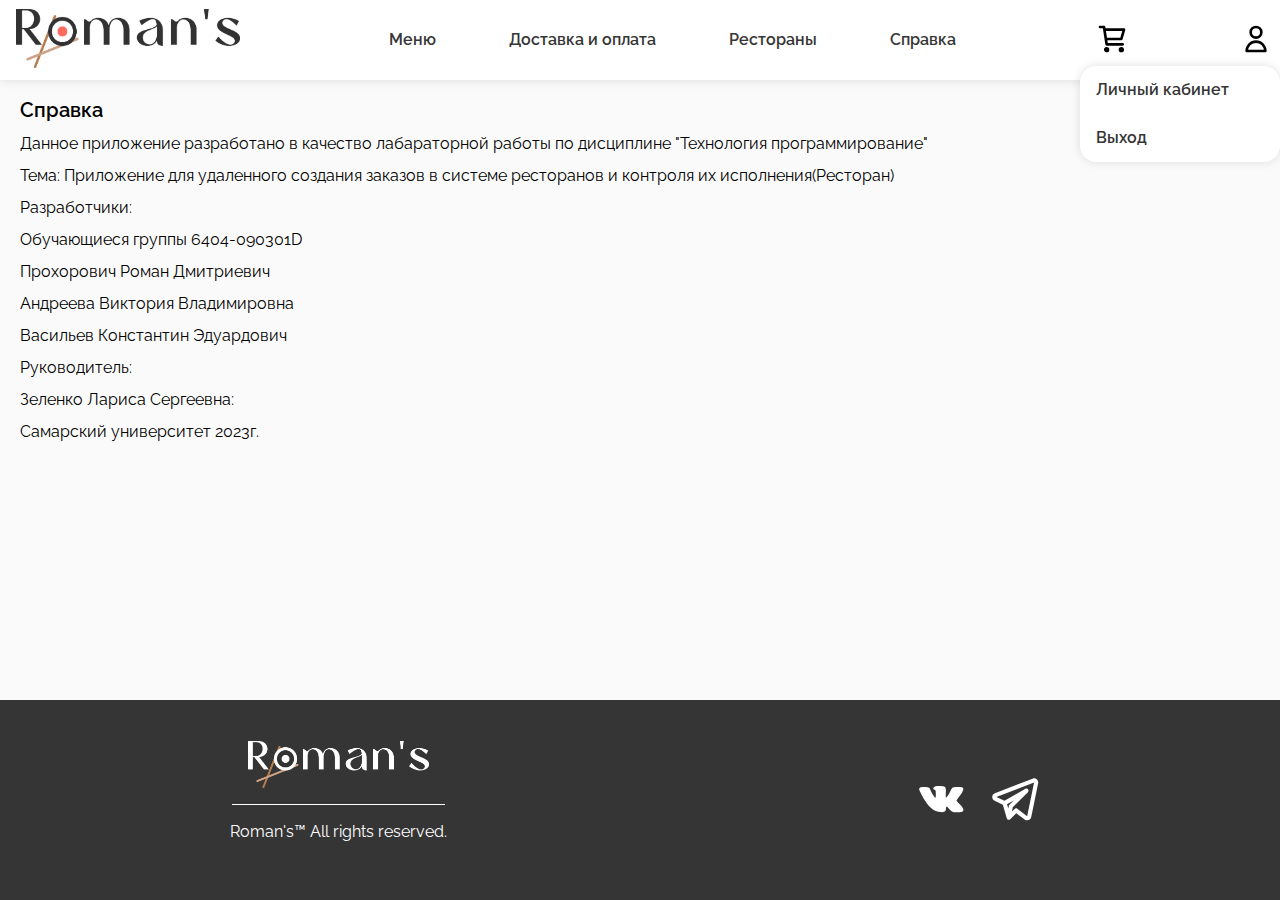
==== frontend/about.html @ 10b8f9fe "logout" ====
<!DOCTYPE html>
<html lang="en">

<head>
    <meta charset="UTF-8">
    <meta name="viewport" content="width=device-width, initial-scale=1.0">
    <link rel="preconnect" href="https://fonts.googleapis.com">
    <link rel="preconnect" href="https://fonts.gstatic.com" crossorigin>
    <link href="https://fonts.googleapis.com/css2?family=Raleway:wght@200;400;600&display=swap" rel="stylesheet">
    <link rel="stylesheet" href="./src/styles/reset.css">
    <link rel="stylesheet" href="./index.css">
    <link rel="shortcut icon" href="#">
    <title>Ресторан Roman`s</title>
</head>

<body>
    <header>
        <div class="header-wrapper">
            <div class="header-logo">
                <a href="./index.html">
                    <img src="./src/img/logo.png" alt="">
                </a>
            </div>
            <ul class="header-menu">
                <li><a href="./index.html">Меню</a></li>
                <li><a href="./src/html/delivery.html">Доставка и оплата</a></li>
                <li><a href="./src/html/restaurants.html">Рестораны</a></li>
                <li><a href="#">Справка</a></li>
            </ul>
            <div class="header-cart">
                <img class="header-cart-logo" src="./src/svg/cart-shopping-svgrepo-com.svg" alt="">
                <p class="header-cart-sum"><span class="header-cart-sum-value">0</span> р.</p>
                <div class="header-cart-content display-none hidden">

                    <button id="cart-to-order" class="header-cart-content-button">
                        <a href="./src/html/summary.html">
                            Перейти к оформлению
                        </a>
                        <div class="header-account-menu display-none hidden">
                            <p>Личный кабинет</p>
                            <p>Выход</p>
                        </div>
                    </button>
                </div>
            </div>
            <div class="header-account">
                <img class="header-account-logo" src="./src/svg/user-svgrepo-com.svg" alt="">

                <div class="header-account-menu">
                    <a id="header-account-menu-cabinet" href="./src/html/cabinet.html">
                        <p>Личный кабинет</p>
                    </a>
                    <a id="header-account-menu-logout" href="#">
                        <p>Выход</p>
                    </a>
                </div>
            </div>
        </div>
    </header>

    <div class="content">

        <div class="content-about">
            <h1>Справка</h1>
            <p>
                Данное приложение разработано в качество лабараторной работы по дисциплине "Технология программирование"
            </p>
            <p>
                Тема: <b>Приложение для удаленного создания заказов в системе ресторанов и контроля их
                    исполнения(Ресторан)</b>
            </p>
            <p>Разработчики:</p>
            <p> Обучающиеся группы 6404-090301D</p>
            <p> Прохорович Роман Дмитриевич</p>
            <p> Андреева Виктория Владимировна</p>
            <p> Васильев Константин Эдуардович</p>
            <p>Руководитель:</p>
            <p> Зеленко Лариса Сергеевна:</p>
            <p>
                Самарский университет 2023г.
            </p>
        </div>
    </div>

    <footer>
        <div class="footer-info">
            <img src="./src/img/logo-white.png" alt="">
            <br>
            <p>Roman's™ All rights reserved.</p>
        </div>
        <div class="footer-contact">
            <a href="https://vk.com/gzdeww" target="_blank">
                <img src="./src/svg/vk-svgrepo-com.svg">
            </a>
            <a href="https://t.me/PomaProho" target="_blank">
                <img src="./src/svg/telegram-svgrepo-com.svg">
            </a>
        </div>
    </footer>
</body>

<script type="module" src="./index.js"></script>

</html>
---- frontend/index.css ----
:root {
  --main-dark: #353535;
  --main-shadow: 0 0 10px #00000020;
}

body {
  position: relative;
  font-family: "Raleway", sans-serif;
  min-height: 100vh;
}

h1 {
  font-size: 20px;
  font-weight: 600;
}

a,
a:hover {
  text-decoration: none;
  color: var(--main-dark);
}

br {
  display: block;
  height: 1px;
}

input,
button {
  outline: none;
  border: none;
  font-family: "Raleway", sans-serif;
}

button {
  cursor: pointer;
}

/* Header */

header {
  position: sticky;
  top: 0;
  width: 100%;
  font-weight: 600;
  color: var(--main-dark);
  box-shadow: var(--main-shadow);
  background-color: white;
  z-index: 10;
}

.header-wrapper {
  position: relative;
  width: 100%;
  max-width: 1400px;
  height: 80px;
  margin: 0 auto;
  display: flex;
  position: relative;
  justify-content: space-between;
  align-items: center;
}

.header-logo {
  width: 20%;
  min-width: 150px;
  box-sizing: border-box;
  padding: 1em;
}

.header-logo img {
  max-width: 100%;
}

.header-menu {
  display: flex;
  width: 50%;
  justify-content: space-around;
}

.header-menu li {
  flex-grow: 1;
  padding: 1em 0;
  border-radius: 1em;
  cursor: pointer;
  text-align: center;
  transition: 0.2s ease-out;
  -webkit-transition: 0.2s ease-out;
  -moz-transition: 0.2s ease-out;
  -ms-transition: 0.2s ease-out;
  -o-transition: 0.2s ease-out;
}

.header-menu li:hover {
  background-color: #00000020;
}

/* Header cart */

.header-cart {
  position: relative;
}

.header-cart-logo {
  height: 2em;
  padding: 0.5em;
  border-radius: 1em;
  transition: 0.2s ease-out;

  -webkit-transition: 0.2s;
  -moz-transition: 0.2s;
  -ms-transition: 0.2s;
  -o-transition: 0.2s;
}

.header-cart-logo:hover {
  background-color: #00000020;
}

.header-cart-sum {
  position: absolute;
  text-align: center;
  top: 3em;
  min-width: 3em;
  white-space: nowrap;
}

.header-cart-content {
  width: 40vw;
  min-width: 350px;
  position: absolute;
  display: flex;
  flex-wrap: wrap;
  padding-top: 1em;
  gap: 1em;
  border-radius: 1em;
  min-height: 200px;
  right: 0;
  box-sizing: border-box;
  box-shadow: var(--main-shadow);
  max-height: 80vh;
  overflow-y: auto;
  background-color: white;
  transition: 0.2s ease-out;

  -webkit-border-radius: 1em;
  -moz-border-radius: 1em;
  -ms-border-radius: 1em;
  -o-border-radius: 1em;
  -webkit-transition: 0.2s ease-out;
  -moz-transition: 0.2s ease-out;
  -ms-transition: 0.2s ease-out;
  -o-transition: 0.2s ease-out;
}

.header-cart-content-dish {
  box-sizing: border-box;
  width: 100%;
  padding: 1em;
  margin: 0 1em;
  border-radius: 1em;
  height: 10em;
  display: flex;
  flex-wrap: nowrap;
  gap: 1em;
  transition: 0.2s ease-out;

  -webkit-transition: 0.2s ease-out;
  -moz-transition: 0.2s ease-out;
  -ms-transition: 0.2s ease-out;
  -o-transition: 0.2s ease-out;
  -webkit-border-radius: 1em;
  -moz-border-radius: 1em;
  -ms-border-radius: 1em;
  -o-border-radius: 1em;
}

.header-cart-content-dish:hover {
  box-shadow: var(--main-shadow);
}

.header-cart-content-dish img {
  max-height: 100%;
  aspect-ratio: 1/1;
  object-fit: cover;
  border-radius: 0.5em;
  -webkit-border-radius: 0.5em;
  -moz-border-radius: 0.5em;
  -ms-border-radius: 0.5em;
  -o-border-radius: 0.5em;
}

.header-cart-content-dish-info {
  display: flex;
  flex-wrap: wrap;
  position: relative;
  flex-grow: 1;
  justify-content: space-between;
  align-items: center;
}

.header-cart-content-dish-info h1 {
  width: 100%;
}

.header-cart-content-dish-info-price {
  flex-grow: 1;
  text-align: right;
}

.quantity {
  max-width: 200px;
  flex-grow: 1;
  height: 35px;
  display: flex;

  justify-content: space-between;
  align-items: center;
  flex-wrap: nowrap;
}

.quantity-value {
  flex-grow: 1;
  width: 1em;
  font-size: 20px;
  text-align: center;
  background-color: transparent;
}

.quantity-control {
  cursor: pointer;
  user-select: none;
  font-size: 32px;
  height: 1em;
  width: 1em;
  max-width: 1em;
  box-sizing: border-box;
  border-radius: 0.25em;
  background-color: var(--main-dark);
  font-family: "Raleway", sans-serif;
  text-align: center;
  color: white;
  transition: 0.2s ease-out;

  -webkit-transition: 0.2s ease-out;
  -moz-transition: 0.2s ease-out;
  -ms-transition: 0.2s ease-out;
  -o-transition: 0.2s ease-out;
  -webkit-border-radius: 0.25em;
  -moz-border-radius: 0.25em;
  -ms-border-radius: 0.25em;
  -o-border-radius: 0.25em;
}

.quantity-control:hover {
  opacity: 0.8;
}

.header-cart-content-button {
  align-self: flex-end;
  width: 100%;
  background-color: var(--main-dark);
  font-weight: 600;
  font-family: "Raleway", sans-serif;
  border: none;
  color: white;
  font-size: 16px;
  transition: 0.2s ease-out;

  -webkit-transition: 0.2s ease-out;
  -moz-transition: 0.2s ease-out;
  -ms-transition: 0.2s ease-out;
  -o-transition: 0.2s ease-out;
}

.header-cart-content-button a {
  display: block;
  box-sizing: border-box;
  padding: 1em;
  width: 100%;
  color: #fff;
}

.header-cart-content-button:hover {
  opacity: 80%;
}

/* Header account */

.header-account {
  position: relative;
}

.header-account-logo {
  height: 2em;
  padding: 0.5em;
  border-radius: 1em;
  transition: 0.2s ease-out;

  -webkit-transition: 0.2s ease-out;
  -moz-transition: 0.2s ease-out;
  -ms-transition: 0.2s ease-out;
  -o-transition: 0.2s ease-out;
  -webkit-border-radius: 1em;
  -moz-border-radius: 1em;
  -ms-border-radius: 1em;
  -o-border-radius: 1em;
}

.header-account-logo:hover {
  background-color: #00000020;
}

.header-account-menu {
  position: absolute;
  right: 0;
  background-color: #fff;
  border-radius: 1em;
  overflow: hidden;
  width: 200px;
  box-shadow: var(--main-shadow);

  -webkit-border-radius: 1em;
  -moz-border-radius: 1em;
  -ms-border-radius: 1em;
  -o-border-radius: 1em;
}

.header-account-menu p {
  padding: 1em;
  transition: 0.2s ease-out;
  -webkit-transition: 0.2s ease-out;
  -moz-transition: 0.2s ease-out;
  -ms-transition: 0.2s ease-out;
  -o-transition: 0.2s ease-out;
}

.header-account-menu p:hover {
  background-color: #00000020;
}

/* Footer */

footer {
  position: absolute;
  width: 100%;
  background-color: var(--main-dark);
  color: white;
  height: 200px;
  bottom: 0;
  display: flex;
  flex-wrap: wrap;
  justify-content: space-around;
  align-items: center;
}

.footer-info {
  height: 150px;
  text-align: center;
}

.footer-info img {
  height: 80px;
  box-sizing: border-box;
  padding: 1em;
  border-bottom: solid white 1px;
  margin-bottom: 1em;
}

.footer-contact {
  text-align: center;
}

.footer-contact img {
  width: 50px;
  margin: 0 10px;
  transition: 0.2s ease-out;
  -webkit-transition: 0.2s ease-out;
  -moz-transition: 0.2s ease-out;
  -ms-transition: 0.2s ease-out;
  -o-transition: 0.2s ease-out;
}

.footer-contact img:hover {
  transform: scale(110%);
}

/* Content */

.content {
  position: relative;
  box-sizing: border-box;
  min-height: calc(100vh - 80px);
  margin: 0 auto;
  padding: 20px;
  padding-bottom: 220px;
  width: 100%;
  max-width: 1400px;
  font-weight: 400;
  background: rgb(250, 250, 250);
}

/* Delivery */

.content-delivery h1 {
  padding: 1em 0;
}

.content-delivery p {
  padding: 1em 0;
}

.content-delivery-map {
  box-shadow: var(--main-shadow);
  border-radius: 1em;

  -webkit-border-radius: 1em;
  -moz-border-radius: 1em;
  -ms-border-radius: 1em;
  -o-border-radius: 1em;
}

/* Status */

.content-status {
  color: var(--main-dark);
  display: flex;
  align-items: center;
  font-weight: 600;
  border-radius: 1em;
  padding: 1em;
  margin-bottom: 1em;
  background-color: white;
  box-shadow: var(--main-shadow);

  -webkit-border-radius: 1em;
  -moz-border-radius: 1em;
  -ms-border-radius: 1em;
  -o-border-radius: 1em;
}

/* Menu */

.content-menu {
  display: grid;
  position: relative;
  grid-template-columns: repeat(4, 1fr);
  gap: 20px;
}

.content-menu-dish {
  position: relative;
  display: flex;
  flex-wrap: wrap;
  justify-content: center;
  text-align: center;
  color: var(--main-dark);
  box-sizing: border-box;
  padding: 1em;
  gap: 1em;
  transition: 0.2s ease-out;
  border-radius: 1em;

  -webkit-transition: 0.2s ease-out;
  -moz-transition: 0.2s ease-out;
  -ms-transition: 0.2s ease-out;
  -o-transition: 0.2s ease-out;
  -webkit-border-radius: 1em;
  -moz-border-radius: 1em;
  -ms-border-radius: 1em;
  -o-border-radius: 1em;
}

.content-menu-dish:hover {
  box-shadow: var(--main-shadow);
}

.content-menu-dish-photo {
  width: 100%;
  aspect-ratio: 1/1;
  object-fit: cover;
  border-radius: 1em;

  -webkit-border-radius: 1em;
  -moz-border-radius: 1em;
  -ms-border-radius: 1em;
  -o-border-radius: 1em;
}

.content-menu-dish-description {
  width: 100%;
  font-size: 14px;
  height: 100px;
  overflow: hidden;
}

.content-menu-dish-cart-price {
  flex-grow: 1;
  font-weight: 600;
  font-size: 20px;
}

.content-menu-dish-cart-quantity {
  flex-grow: 1;
}

.content-menu-dish-cart-button {
  width: 100%;
  font-weight: 600;
  font-family: "Raleway", sans-serif;
  border-radius: 0.5em;
  background: var(--main-dark);
  padding: 0.5em;
  color: white;
  font-size: 16px;
  transition: 0.2s ease-out;

  -webkit-transition: 0.2s ease-out;
  -moz-transition: 0.2s ease-out;
  -ms-transition: 0.2s ease-out;
  -o-transition: 0.2s ease-out;
}

.content-menu-dish-cart-button:hover {
  opacity: 80%;
}

/* Cabinet */

/* Data */
.content-cabinet-tabs {
  display: flex;
  flex-wrap: wrap;
  margin-bottom: 1em;
}

.content-cabinet-tab {
  flex-grow: 1;
  font-weight: 600;
  padding: 0.5em 1em;
  margin-right: 1em;
  font-size: 16px;
  background-color: transparent;
  color: var(--main-dark);
  border-radius: 0.5em;
  transition: 0.2s ease-out;

  -webkit-border-radius: 0.5em;
  -moz-border-radius: 0.5em;
  -ms-border-radius: 0.5em;
  -o-border-radius: 0.5em;
  -webkit-transition: 0.2s ease-out;
  -moz-transition: 0.2s ease-out;
  -ms-transition: 0.2s ease-out;
  -o-transition: 0.2s ease-out;
}

.content-cabinet-tab:hover {
  opacity: 80%;
}

.content-cabinet-tab-active {
  color: #fff;
  background-color: var(--main-dark);
}

.content-cabinet-data-field {
  display: flex;
  width: 100%;
  background-color: #fff;
  border: solid 2px var(--main-dark);
  border-radius: 1em;
  overflow: hidden;
  margin: 0.5em 0;

  -webkit-border-radius: 1em;
  -moz-border-radius: 1em;
  -ms-border-radius: 1em;
  -o-border-radius: 1em;
}

.content-cabinet-data-field input {
  flex-grow: 10;
  width: 1em;
  font-size: 16px;
}
.content-cabinet-data-field button {
  flex-grow: 1;
  background-color: var(--main-dark);
  font-size: 16px;
  color: #fff;
  padding: 1em 0;
  font-weight: 600;
  transition: 0.2s ease-out;

  -webkit-transition: 0.2s ease-out;
  -moz-transition: 0.2s ease-out;
  -ms-transition: 0.2s ease-out;
  -o-transition: 0.2s ease-out;
}

.content-cabinet-data-field button:hover {
  opacity: 80%;
}

.content-cabinet-data-field button:disabled {
  opacity: 50%;
}

/* Orders */
.content-cabinet-orders {
  display: flex;
  flex-direction: column;
  gap: 1em;
}

.content-cabinet-order {
  background-color: #00000020;
  color: var(--main-dark);
  display: flex;
  flex-wrap: wrap;
  justify-content: space-around;
  border-radius: 1em;
  overflow: hidden;
  box-shadow: var(--main-shadow);
  transition: 0.2s ease-out;

  -webkit-border-radius: 1em;
  -moz-border-radius: 1em;
  -ms-border-radius: 1em;
  -o-border-radius: 1em;
  -webkit-transition: 0.2s ease-out;
  -moz-transition: 0.2s ease-out;
  -ms-transition: 0.2s ease-out;
  -o-transition: 0.2s ease-out;
}

.content-cabinet-order-info {
  width: 100%;
  color: var(--main-dark);
  background-color: white;
  font-weight: 600;
  padding: 1em;
  border-radius: 1em;

  -webkit-border-radius: 1em;
  -moz-border-radius: 1em;
  -ms-border-radius: 1em;
  -o-border-radius: 1em;
}

.content-cabinet-order-description-dishes {
  flex-basis: 40%;
  flex-grow: 1;
  padding: 1em;
}

.content-cabinet-order-description-dish {
  display: flex;
  justify-content: space-between;
  margin-bottom: 1em;
  border-bottom: solid 2px var(--main-dark);
}

.content-cabinet-order-description-dish-name {
  font-size: 16px;
}

.content-cabinet-order-description-sum {
  font-weight: 600;
}

.content-cabinet-order-description-sum h1 {
  float: left;
}

.content-cabinet-order-description-sum p {
  float: right;
}

.content-cabinet-order-description-data {
  flex-basis: 40%;
  flex-grow: 1;
  padding: 1em;
}

.content-cabinet-order-description-data h1 {
  font-size: 16px;
}

.content-cabinet-order-description-data p {
  font-size: 16px;
  padding: 0.5em 0;
}

/* Summary */
.content-summary {
  display: flex;
  flex-wrap: wrap;
  justify-content: space-between;
  gap: 1em;
  color: var(--main-dark);
}

.content-summary-delivery {
  flex-basis: 60%;
  flex-grow: 1;
  background-color: #fff;
  border-radius: 1em;
  padding: 1em;
  box-shadow: var(--main-shadow);

  -webkit-border-radius: 1em;
  -moz-border-radius: 1em;
  -ms-border-radius: 1em;
  -o-border-radius: 1em;
}

.content-summary-paymethods {
  flex-basis: 20%;
  flex-grow: 1;
  background-color: #fff;
  border-radius: 1em;
  padding: 1em;
  box-shadow: var(--main-shadow);

  -webkit-border-radius: 1em;
  -moz-border-radius: 1em;
  -ms-border-radius: 1em;
  -o-border-radius: 1em;
}

.content-summary-paymethods-total {
  font-size: 17px;
  font-weight: 600;
  padding: 2em 0;
}

.content-summary-paymethods-button {
  color: #fff;
  background-color: var(--main-dark);
  font-size: 16px;
  font-weight: 600;
  padding: 1em;
  width: 100%;
  border-radius: 1em;
  transition: 0.2s ease-out;

  -webkit-border-radius: 1em;
  -moz-border-radius: 1em;
  -ms-border-radius: 1em;
  -o-border-radius: 1em;
  -webkit-transition: 0.2s ease-out;
  -moz-transition: 0.2s ease-out;
  -ms-transition: 0.2s ease-out;
  -o-transition: 0.2s ease-out;
}

.content-summary-paymethods-button:hover {
  opacity: 80%;
}

.dropdown-arrow {
  float: right;
  transition: 0.2s ease-out;
  -webkit-transition: 0.2s ease-out;
  -moz-transition: 0.2s ease-out;
  -ms-transition: 0.2s ease-out;
  -o-transition: 0.2s ease-out;
}

.dropdown-arrow-collapsed {
  transform: rotate(180deg);
  -webkit-transform: rotate(180deg);
  -moz-transform: rotate(180deg);
  -ms-transform: rotate(180deg);
  -o-transform: rotate(180deg);
}

.dropdown {
  position: relative;
  margin: 1em 0;
  position: relative;
  width: 100%;
}

.dropdown button {
  position: relative;
  z-index: 2;
  width: 100%;
  background-color: #fff;
  font-size: 16px;
  padding: 1em;
  text-align: left;
  border: solid 2px var(--main-dark);
  border-radius: 1em;

  -webkit-border-radius: 1em;
  -moz-border-radius: 1em;
  -ms-border-radius: 1em;
  -o-border-radius: 1em;
}

.dropdown-options {
  position: absolute;
  background-color: #fff;
  padding-top: 1em;
  z-index: 1;
  top: 35px;
  border: solid 2px var(--main-dark);
  width: 100%;
  display: none;
  border-radius: 0 0 1em 1em;
  overflow: hidden;
  box-sizing: border-box;

  -webkit-border-radius: 0 0 1em 1em;
  -moz-border-radius: 0 0 1em 1em;
  -ms-border-radius: 0 0 1em 1em;
  -o-border-radius: 0 0 1em 1em;
}

.dropdown-show {
  display: block;
}

.dropdown-options a {
  display: block;
  width: 100%;
  font-size: 16px;
  color: var(--main-dark);
  text-decoration: none;
  padding: 1em;
  text-align: left;
  transition: 0.2s ease-out;

  -webkit-transition: 0.2s ease-out;
  -moz-transition: 0.2s ease-out;
  -ms-transition: 0.2s ease-out;
  -o-transition: 0.2s ease-out;
}

.dropdown-options a:hover {
  background-color: #00000020;
}

.content-summary-dish {
  min-height: 200px;
  background-color: #fff;
  box-shadow: var(--main-shadow);
  padding: 1em;
  display: flex;
  width: 100%;
  border-radius: 1em;

  -webkit-border-radius: 1em;
  -moz-border-radius: 1em;
  -ms-border-radius: 1em;
  -o-border-radius: 1em;
}

.content-summary-dish-info {
  display: flex;
  flex-wrap: wrap;
  flex-grow: 1;
  padding: 1em;
  justify-content: space-between;
  align-items: start;
}

.content-summary-dish-description {
  width: 100%;
}

.content-summary-dish-price {
  font-size: 20px;
  font-weight: 600;
  align-self: flex-end;
}

.content-summary-dish img {
  object-fit: cover;
  border-radius: 1em;
  width: 200px;

  -webkit-border-radius: 1em;
  -moz-border-radius: 1em;
  -ms-border-radius: 1em;
  -o-border-radius: 1em;
}

/* About */
.content-about {
  display: flex;
  flex-direction: column;
  gap: 1em;
}

/* Admin */
.content-admin {
  display: flex;
  flex-direction: column;
  gap: 1em;
}

.content-admin .dropdown {
  margin: 0;
}

#content-admin-table {
  width: 100%;
  text-align: left;
  border-collapse: collapse;
  border: solid 2px var(--main-dark);
  overflow: hidden;
  table-layout: fixed;
}

#content-admin-table img {
  height: 100px;
  width: 100px;
  object-fit: cover;
}

#content-admin-table input {
  background-color: transparent;
  font-size: 16px;
  width: 100%;
}

#content-admin-table td,
th {
  vertical-align: top;
  text-align: left;
  padding: 0.5em;
  border: solid 1px var(--main-dark);
  border-collapse: collapse;
  word-wrap: break-word;
}

#content-admin-table th {
  font-weight: 600;
  background-color: #00000020;
}

#content-admin-save {
  width: 100%;
  padding: 1em;
  font-size: 16px;
  font-weight: 600;
  background-color: var(--main-dark);
  color: #fff;
  border-radius: 1em;
  -webkit-border-radius: 1em;
  -moz-border-radius: 1em;
  -ms-border-radius: 1em;
  -o-border-radius: 1em;
}

/* Courier */
.content-courier-waiting,
.content-courier-active {
  display: flex;
  flex-direction: column;
  gap: 1em;
}

.content-courier-order {
  background-color: #00000020;
  color: var(--main-dark);
  display: flex;
  flex-wrap: wrap;
  justify-content: space-around;
  border-radius: 1em;
  overflow: hidden;
  box-shadow: var(--main-shadow);
  transition: 0.2s ease-out;

  -webkit-border-radius: 1em;
  -moz-border-radius: 1em;
  -ms-border-radius: 1em;
  -o-border-radius: 1em;
  -webkit-transition: 0.2s ease-out;
  -moz-transition: 0.2s ease-out;
  -ms-transition: 0.2s ease-out;
  -o-transition: 0.2s ease-out;
}

.content-courier-order-header {
  width: 100%;
  color: var(--main-dark);
  background-color: white;
  font-weight: 600;
  overflow: hidden;
  border-radius: 1em;
  display: flex;
  justify-content: space-between;
  flex-wrap: wrap;

  -webkit-border-radius: 1em;
  -moz-border-radius: 1em;
  -ms-border-radius: 1em;
  -o-border-radius: 1em;
}

.content-courier-order-info {
  padding: 1em;
  flex-basis: 50%;
  flex-grow: 1;
}

.content-courier-order-button {
  flex-basis: 10%;
  flex-grow: 1;
  color: #fff;
  background-color: var(--main-dark);
  font-size: 16px;
  font-weight: 600;
  box-sizing: border-box;
  padding: 1em;
  transition: 0.2s ease-out;

  -webkit-transition: 0.2s ease-out;
  -moz-transition: 0.2s ease-out;
  -ms-transition: 0.2s ease-out;
  -o-transition: 0.2s ease-out;
}

.content-courier-order-button:hover {
  opacity: 80%;
}

.content-courier-order-description-dishes,
.content-courier-order-description-data {
  flex-basis: 40%;
  flex-grow: 1;
  padding: 1em;
}

.content-courier-order-description-sum h1 {
  float: left;
}

.content-courier-order-description-sum p {
  float: right;
  font-weight: 600;
}

.content-courier-order-description-data h1 {
  font-size: 16px;
}

.content-courier-order-description-data p {
  padding: 0.5em 0;
}

/* Restaurants */

.content-restaurants-card {
  display: flex;
  width: 100%;
  flex-wrap: wrap;
  gap: 1em;
  padding: 2em;
  border-radius: 2em;
  box-sizing: border-box;
  box-shadow: var(--main-shadow);
  margin-bottom: 1em;

  -webkit-border-radius: 2em;
  -moz-border-radius: 2em;
  -ms-border-radius: 2em;
  -o-border-radius: 2em;
}

.content-restaurants-card-img {
  max-width: 300px;
  flex-grow: 1;
  flex-basis: 10%;
}

.content-restaurants-card-img img {
  aspect-ratio: 1/1;
  width: 100%;
  border-radius: 1em;
  -webkit-border-radius: 1em;
  -moz-border-radius: 1em;
  -ms-border-radius: 1em;
  -o-border-radius: 1em;
}

.content-restaurants-card-info {
  flex-grow: 1;
  display: flex;
  flex-wrap: wrap;
  align-items: center;
  flex-basis: 50%;
}

.content-restaurants-card-info * {
  align-self: flex-start;
}

.content-restaurants-card-info button {
  width: 100%;
  font-size: 16px;
  font-weight: 600;
  padding: 1em;
  color: #fff;
  background-color: var(--main-dark);
  border-radius: 1em;
  align-self: flex-end;

  -webkit-border-radius: 1em;
  -moz-border-radius: 1em;
  -ms-border-radius: 1em;
  -o-border-radius: 1em;
}

/* Content end */

/* Popup */

.popup {
  position: fixed;
  display: flex;
  justify-content: center;
  align-items: center;
  top: 0;
  width: 100%;
  height: 100%;
  background-color: #00000020;
  z-index: 100;
  transition: 0.2s ease-out;

  -webkit-transition: 0.2s ease-out;
  -moz-transition: 0.2s ease-out;
  -ms-transition: 0.2s ease-out;
  -o-transition: 0.2s ease-out;
}

/* Form */

.popup form {
  display: flex;
  flex-wrap: wrap;
  font-size: 20px;
  padding: 2em;
  gap: 1em;
  width: 100%;
  max-width: 600px;
  border-radius: 1em;
  box-shadow: var(--main-shadow);
  background-color: white;
  transition: 0.2s ease-out;

  -webkit-transition: 0.2s ease-out;
  -moz-transition: 0.2s ease-out;
  -ms-transition: 0.2s ease-out;
  -o-transition: 0.2s ease-out;
}

.popup form input {
  box-sizing: border-box;
  width: 100%;
  padding: 1em;
  color: var(--main-dark);
  font-size: 20px;
  border-radius: 1em;
  border: solid 2px var(--main-dark);

  -webkit-border-radius: 1em;
  -moz-border-radius: 1em;
  -ms-border-radius: 1em;
  -o-border-radius: 1em;
}

.popup form button {
  flex-grow: 1;
  padding: 1em 0;
  background-color: var(--main-dark);
  color: white;
  font-weight: 600;
  font-size: 20px;
  border-radius: 1em;
  transition: 0.2s ease-out;

  -webkit-border-radius: 1em;
  -moz-border-radius: 1em;
  -ms-border-radius: 1em;
  -o-border-radius: 1em;
  -webkit-transition: 0.2s ease-out;
  -moz-transition: 0.2s ease-out;
  -ms-transition: 0.2s ease-out;
  -o-transition: 0.2s ease-out;
}

.popup form button:hover {
  opacity: 0.8;
}

/* Dish */

.popup-dish {
  position: relative;
  display: flex;
  flex-wrap: wrap;
  gap: 1em;
  max-width: 1200px;
  width: 90%;
  box-sizing: border-box;
  background-color: #fff;
  padding: 2em;
  box-sizing: border-box;
  border-radius: 2em;

  -webkit-border-radius: 2em;
  -moz-border-radius: 2em;
  -ms-border-radius: 2em;
  -o-border-radius: 2em;
}

.popup-dish-photo {
  aspect-ratio: 1/1;
  flex-basis: 200px;
  flex-grow: 1;
}

.popup-dish img {
  width: 100%;
  aspect-ratio: 1/1;
  object-fit: cover;
  border-radius: 2em;

  -webkit-border-radius: 2em;
  -moz-border-radius: 2em;
  -ms-border-radius: 2em;
  -o-border-radius: 2em;
}

.popup-dish-info {
  flex-grow: 4;
  width: 200px;
  display: flex;
  flex-wrap: wrap;
  justify-content: space-between;
  align-items: center;
  align-content: start;
  gap: 1em;
}

.popup-dish-footer {
  display: flex;
  flex-wrap: wrap;
  align-self: end;
  justify-content: space-between;
  width: 100%;
}

.popup-dish-footer * {
  flex-basis: 100px;
  flex-grow: 1;
}

.popup-dish-info-description {
  width: 100%;
}

/* Other */

.hidden {
  opacity: 0;
}

.display-none {
  display: none;
}

.on-top {
  z-index: 99;
}

.alert {
  position: fixed;
  display: block;
  z-index: 100;
  width: 100%;
  top: -6em;
  height: 6em;
  transition: 0.2s ease-out;

  -webkit-transition: 0.2s ease-out;
  -moz-transition: 0.2s ease-out;
  -ms-transition: 0.2s ease-out;
  -o-transition: 0.2s ease-out;
}

.alert-show {
  transform: translateY(6em);
  -webkit-transform: translateY(6em);
  -moz-transform: translateY(6em);
  -ms-transform: translateY(6em);
  -o-transform: translateY(6em);
}

.alert-body {
  max-width: 1400px;
  box-sizing: border-box;
  box-shadow: var(--main-shadow);
  margin: auto;
  margin-top: 1em;
  padding: 1em;
  font-weight: 600;
  color: #fff;
  width: 90%;
  max-width: 1400px;
  border-radius: 1em;
  box-shadow: var(--main-shadow);
  -webkit-border-radius: 1em;
  -moz-border-radius: 1em;
  -ms-border-radius: 1em;
  -o-border-radius: 1em;
}

.alert-close {
  float: right;
  cursor: pointer;
  border-radius: 100%;
  -webkit-border-radius: 100%;
  -moz-border-radius: 100%;
  -ms-border-radius: 100%;
  -o-border-radius: 100%;
}

.error {
  background-color: #cc4444;
}

.success {
  background-color: #44cc44;
}

/* Media queries */

@media screen and (min-width: 1200px) {
  .content-menu {
    grid-template-columns: repeat(4, 1fr);
  }
}

@media screen and (max-width: 1200px) {
  .content-menu {
    grid-template-columns: repeat(3, 1fr);
  }
}

@media screen and (max-width: 800px) {
  .content-menu {
    grid-template-columns: repeat(2, 1fr);
  }
  .header-menu {
    display: none;
  }
  .header-logo {
    order: 0;
  }
  .header-cart {
    order: -1;
  }
  .header-cart-content {
    left: 0;
    width: 100vw;
  }
}

@media screen and (max-width: 480px) {
  .content-menu {
    grid-template-columns: repeat(1, 1fr);
  }
}
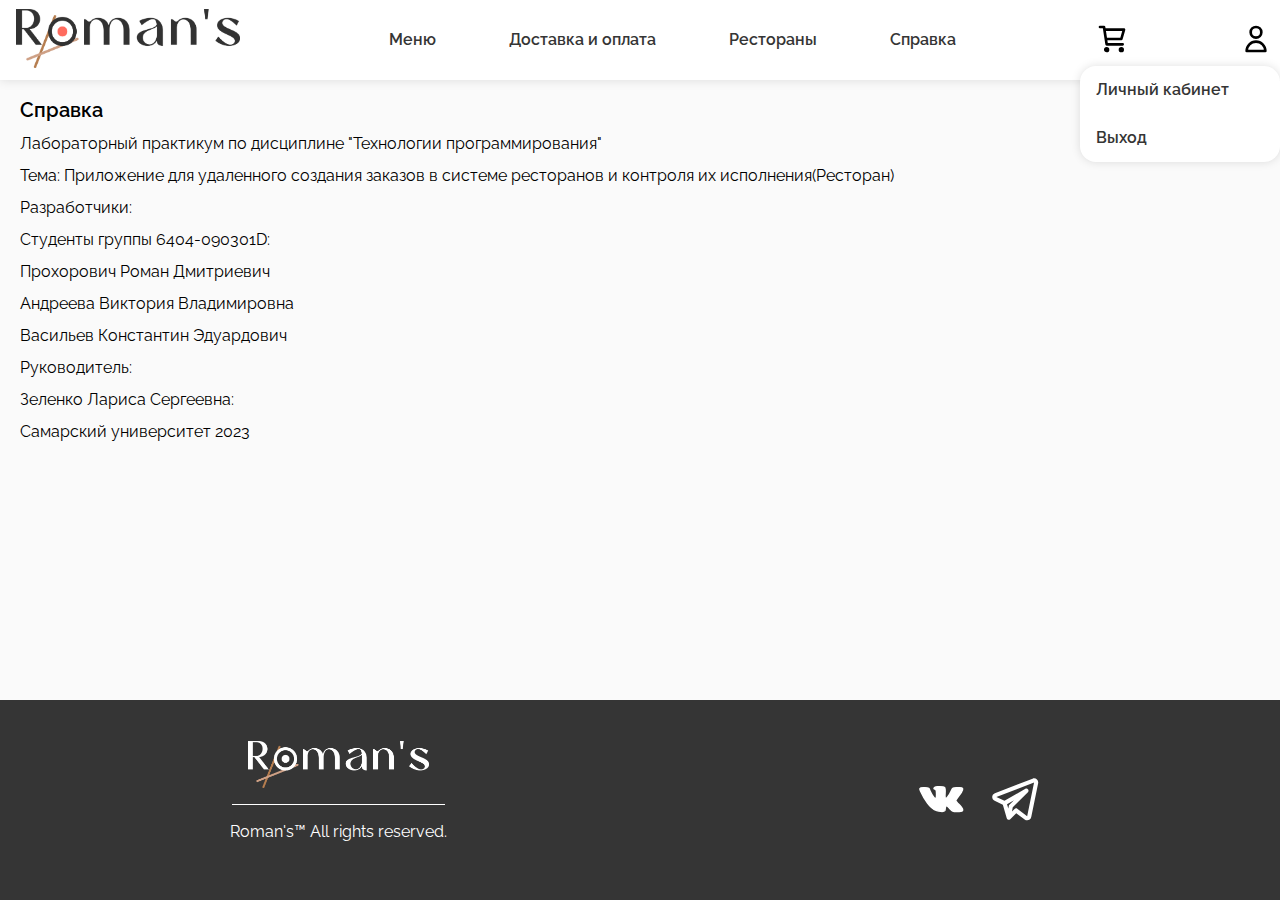
==== commit cfff9d8b: "Merge branch 'develop' of https://github.com/RomanProkhorovich/ProgrammingTechnology into develop" ====
--- a/frontend/about.html
+++ b/frontend/about.html
@@ -63,21 +63,21 @@
         <div class="content-about">
             <h1>Справка</h1>
             <p>
-                Данное приложение разработано в качество лабараторной работы по дисциплине "Технология программирование"
+                Лабораторный практикум по дисциплине "Технологии программирования"
             </p>
             <p>
                 Тема: <b>Приложение для удаленного создания заказов в системе ресторанов и контроля их
                     исполнения(Ресторан)</b>
             </p>
             <p>Разработчики:</p>
-            <p> Обучающиеся группы 6404-090301D</p>
+            <p> Студенты группы 6404-090301D:</p>
             <p> Прохорович Роман Дмитриевич</p>
             <p> Андреева Виктория Владимировна</p>
             <p> Васильев Константин Эдуардович</p>
             <p>Руководитель:</p>
             <p> Зеленко Лариса Сергеевна:</p>
             <p>
-                Самарский университет 2023г.
+                Самарский университет 2023
             </p>
         </div>
     </div>
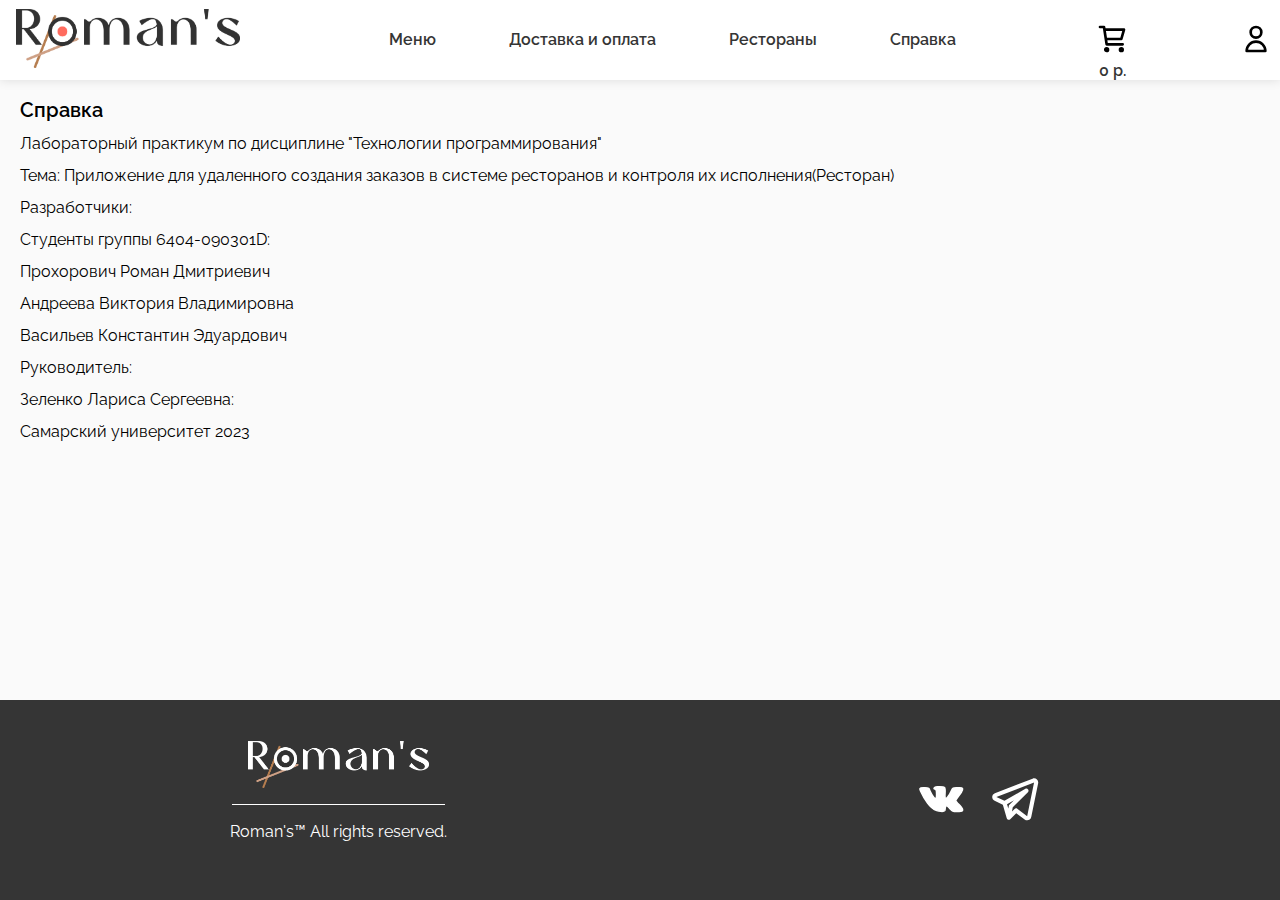
==== commit fac36871: "lk menu fix" ====
--- a/frontend/about.html
+++ b/frontend/about.html
@@ -36,17 +36,13 @@
                         <a href="./src/html/summary.html">
                             Перейти к оформлению
                         </a>
-                        <div class="header-account-menu display-none hidden">
-                            <p>Личный кабинет</p>
-                            <p>Выход</p>
-                        </div>
                     </button>
                 </div>
             </div>
             <div class="header-account">
                 <img class="header-account-logo" src="./src/svg/user-svgrepo-com.svg" alt="">
 
-                <div class="header-account-menu">
+                <div class="header-account-menu display-none hidden">
                     <a id="header-account-menu-cabinet" href="./src/html/cabinet.html">
                         <p>Личный кабинет</p>
                     </a>
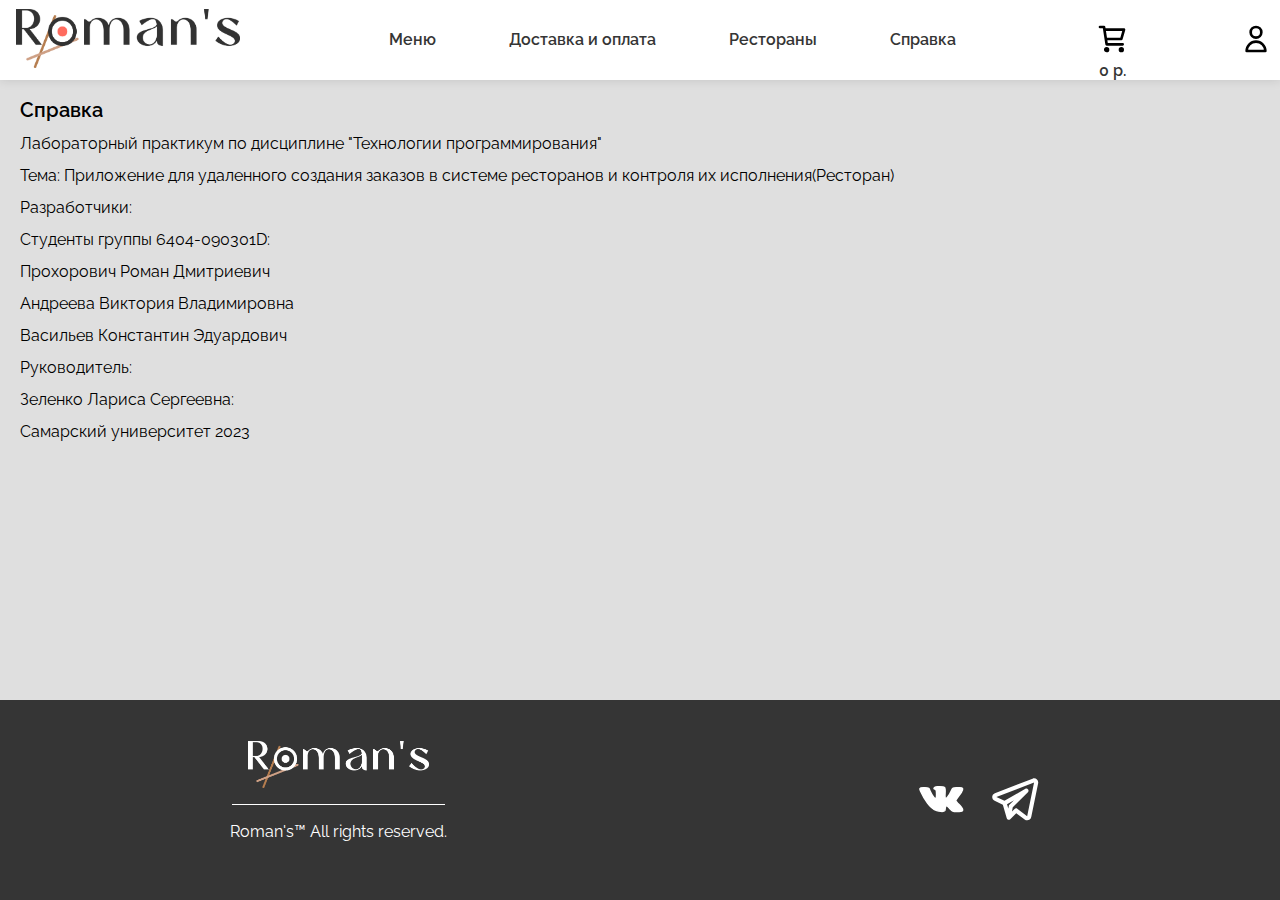
==== commit 7c018efd: "cart sum" ====
--- a/frontend/about.html
+++ b/frontend/about.html
@@ -31,6 +31,10 @@
                 <img class="header-cart-logo" src="./src/svg/cart-shopping-svgrepo-com.svg" alt="">
                 <p class="header-cart-sum"><span class="header-cart-sum-value">0</span> р.</p>
                 <div class="header-cart-content display-none hidden">
+
+                    <div class="header-cart-content-sum">
+                        <h1>Итого: <span class="header-cart-content-sum-value">0</span> р.</h1>
+                    </div>
 
                     <button id="cart-to-order" class="header-cart-content-button">
                         <a href="./src/html/summary.html">
--- a/frontend/index.css
+++ b/frontend/index.css
@@ -45,7 +45,7 @@
   font-weight: 600;
   color: var(--main-dark);
   box-shadow: var(--main-shadow);
-  background-color: white;
+  background-color: #fff;
   z-index: 10;
 }
 
@@ -140,17 +140,26 @@
   box-shadow: var(--main-shadow);
   max-height: 80vh;
   overflow-y: auto;
-  background-color: white;
-  transition: 0.2s ease-out;
-
-  -webkit-border-radius: 1em;
-  -moz-border-radius: 1em;
-  -ms-border-radius: 1em;
-  -o-border-radius: 1em;
-  -webkit-transition: 0.2s ease-out;
-  -moz-transition: 0.2s ease-out;
-  -ms-transition: 0.2s ease-out;
-  -o-transition: 0.2s ease-out;
+  background-color: #fff;
+  transition: 0.2s ease-out;
+  align-content: flex-end;
+
+  -webkit-border-radius: 1em;
+  -moz-border-radius: 1em;
+  -ms-border-radius: 1em;
+  -o-border-radius: 1em;
+  -webkit-transition: 0.2s ease-out;
+  -moz-transition: 0.2s ease-out;
+  -ms-transition: 0.2s ease-out;
+  -o-transition: 0.2s ease-out;
+}
+
+.header-cart-content-sum {
+  padding-top: 1em;
+  border-top: solid 2px var(--main-dark);
+  width: 100%;
+  text-align: center;
+  vertical-align: middle;
 }
 
 .header-cart-content-dish {
@@ -397,7 +406,7 @@
   width: 100%;
   max-width: 1400px;
   font-weight: 400;
-  background: rgb(250, 250, 250);
+  background-color: #00000020;
 }
 
 /* Delivery */
@@ -430,7 +439,7 @@
   border-radius: 1em;
   padding: 1em;
   margin-bottom: 1em;
-  background-color: white;
+  background-color: #fff;
   box-shadow: var(--main-shadow);
 
   -webkit-border-radius: 1em;
@@ -565,7 +574,6 @@
 }
 
 .content-cabinet-data-field {
-  display: flex;
   width: 100%;
   background-color: #fff;
   border: solid 2px var(--main-dark);
@@ -580,31 +588,33 @@
 }
 
 .content-cabinet-data-field input {
-  flex-grow: 10;
-  width: 1em;
-  font-size: 16px;
-}
-.content-cabinet-data-field button {
-  flex-grow: 1;
+  padding: 1em;
+  width: 100%;
+  font-size: 16px;
+}
+
+#content-cabinet-data-form-button {
+  font-size: 16px;
+  font-weight: 600;
+  padding: 1em;
+  width: 100%;
   background-color: var(--main-dark);
-  font-size: 16px;
   color: #fff;
-  padding: 1em 0;
-  font-weight: 600;
-  transition: 0.2s ease-out;
-
-  -webkit-transition: 0.2s ease-out;
-  -moz-transition: 0.2s ease-out;
-  -ms-transition: 0.2s ease-out;
-  -o-transition: 0.2s ease-out;
-}
-
-.content-cabinet-data-field button:hover {
+  border-radius: 1em;
+  transition: 0.2s ease-out;
+
+  -webkit-border-radius: 1em;
+  -moz-border-radius: 1em;
+  -ms-border-radius: 1em;
+  -o-border-radius: 1em;
+  -webkit-transition: 0.2s ease-out;
+  -moz-transition: 0.2s ease-out;
+  -ms-transition: 0.2s ease-out;
+  -o-transition: 0.2s ease-out;
+}
+
+.content-cabinet-data-form button:hover {
   opacity: 80%;
-}
-
-.content-cabinet-data-field button:disabled {
-  opacity: 50%;
 }
 
 /* Orders */
@@ -691,6 +701,12 @@
 .content-cabinet-order-description-data p {
   font-size: 16px;
   padding: 0.5em 0;
+}
+
+.content-cabinet-about h1,
+h2 {
+  font-weight: 600;
+  padding: 1em 0;
 }
 
 /* Summary */
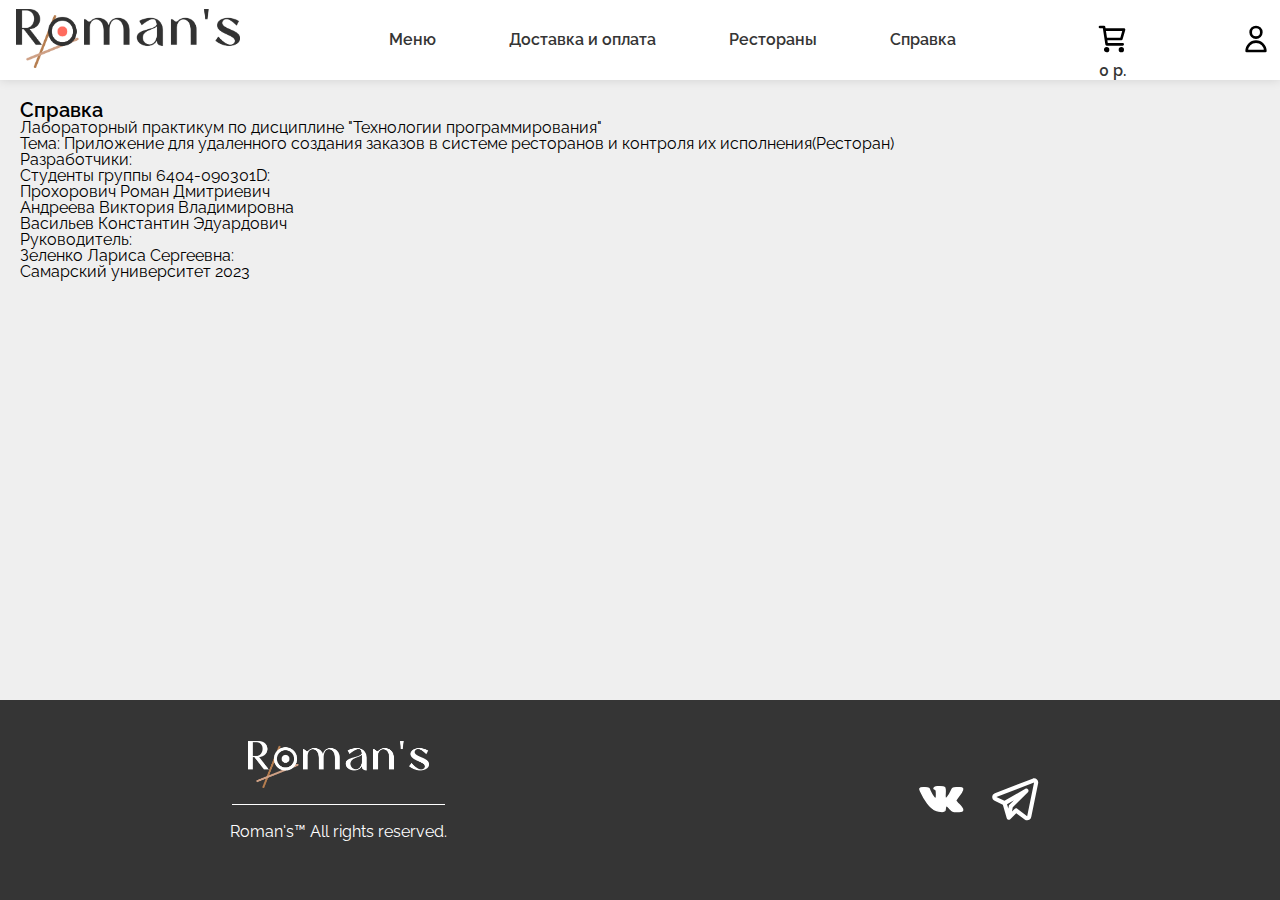
==== commit 2a9244c9: "summarize fix" ====
--- a/frontend/about.html
+++ b/frontend/about.html
@@ -60,7 +60,11 @@
 
     <div class="content">
 
-        <div class="content-about">
+        <div class="content-about-manual">
+            
+        </div>
+
+        <div class="content-about-developers">
             <h1>Справка</h1>
             <p>
                 Лабораторный практикум по дисциплине "Технологии программирования"
--- a/frontend/index.css
+++ b/frontend/index.css
@@ -406,7 +406,7 @@
   width: 100%;
   max-width: 1400px;
   font-weight: 400;
-  background-color: #00000020;
+  background-color: #00000010;
 }
 
 /* Delivery */
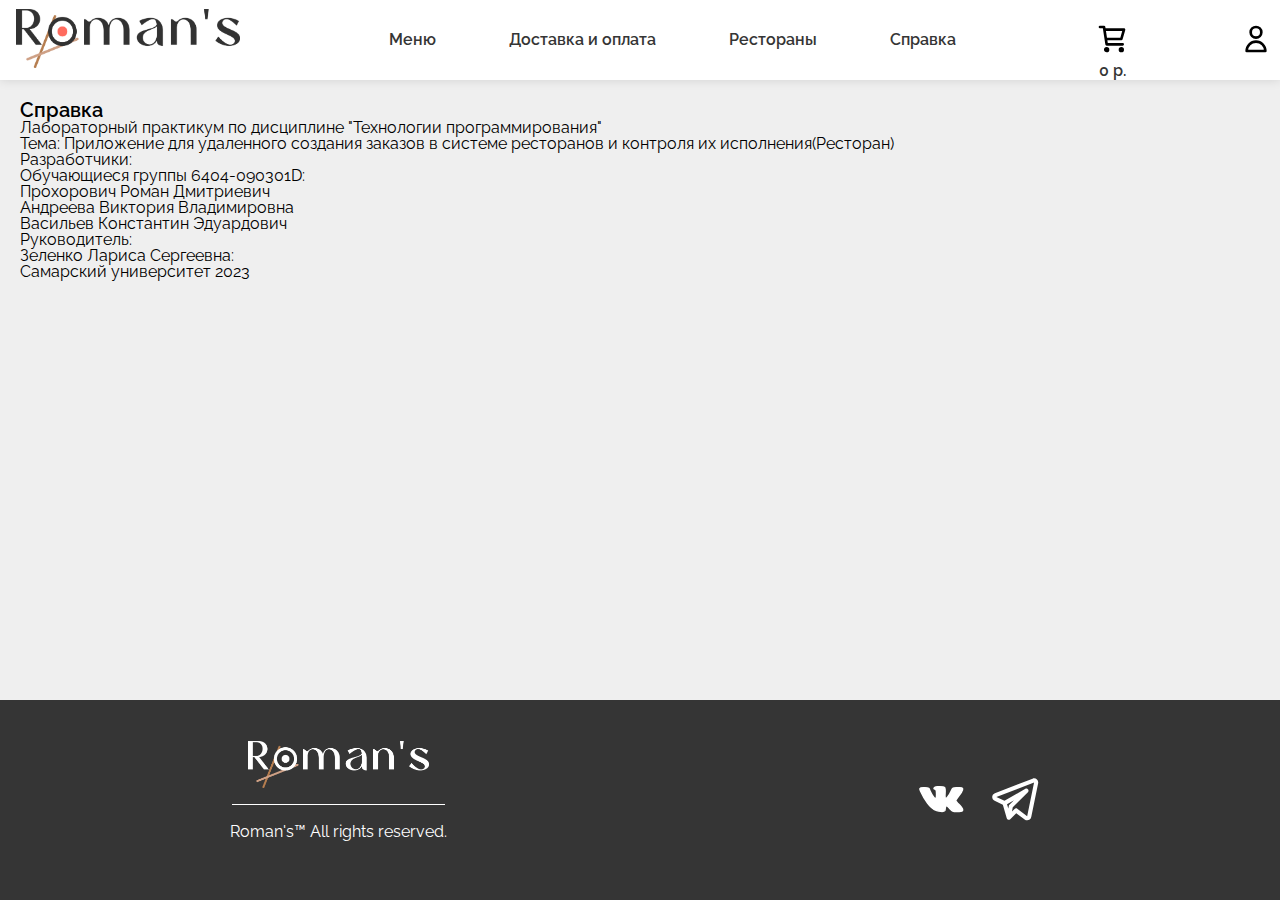
==== commit 0611917c: "add db" ====
--- a/frontend/about.html
+++ b/frontend/about.html
@@ -74,7 +74,7 @@
                     исполнения(Ресторан)</b>
             </p>
             <p>Разработчики:</p>
-            <p> Студенты группы 6404-090301D:</p>
+            <p> Обучающиеся группы 6404-090301D:</p>
             <p> Прохорович Роман Дмитриевич</p>
             <p> Андреева Виктория Владимировна</p>
             <p> Васильев Константин Эдуардович</p>
--- a/frontend/index.css
+++ b/frontend/index.css
@@ -126,13 +126,13 @@
 }
 
 .header-cart-content {
+  position: absolute;
+  display: flex;
+  flex-wrap: wrap;
+  gap: 1em;
   width: 40vw;
-  min-width: 350px;
-  position: absolute;
-  display: flex;
-  flex-wrap: wrap;
+  min-width: 200px;
   padding-top: 1em;
-  gap: 1em;
   border-radius: 1em;
   min-height: 200px;
   right: 0;
@@ -142,7 +142,6 @@
   overflow-y: auto;
   background-color: #fff;
   transition: 0.2s ease-out;
-  align-content: flex-end;
 
   -webkit-border-radius: 1em;
   -moz-border-radius: 1em;
@@ -159,7 +158,7 @@
   border-top: solid 2px var(--main-dark);
   width: 100%;
   text-align: center;
-  vertical-align: middle;
+  align-self: flex-end;
 }
 
 .header-cart-content-dish {
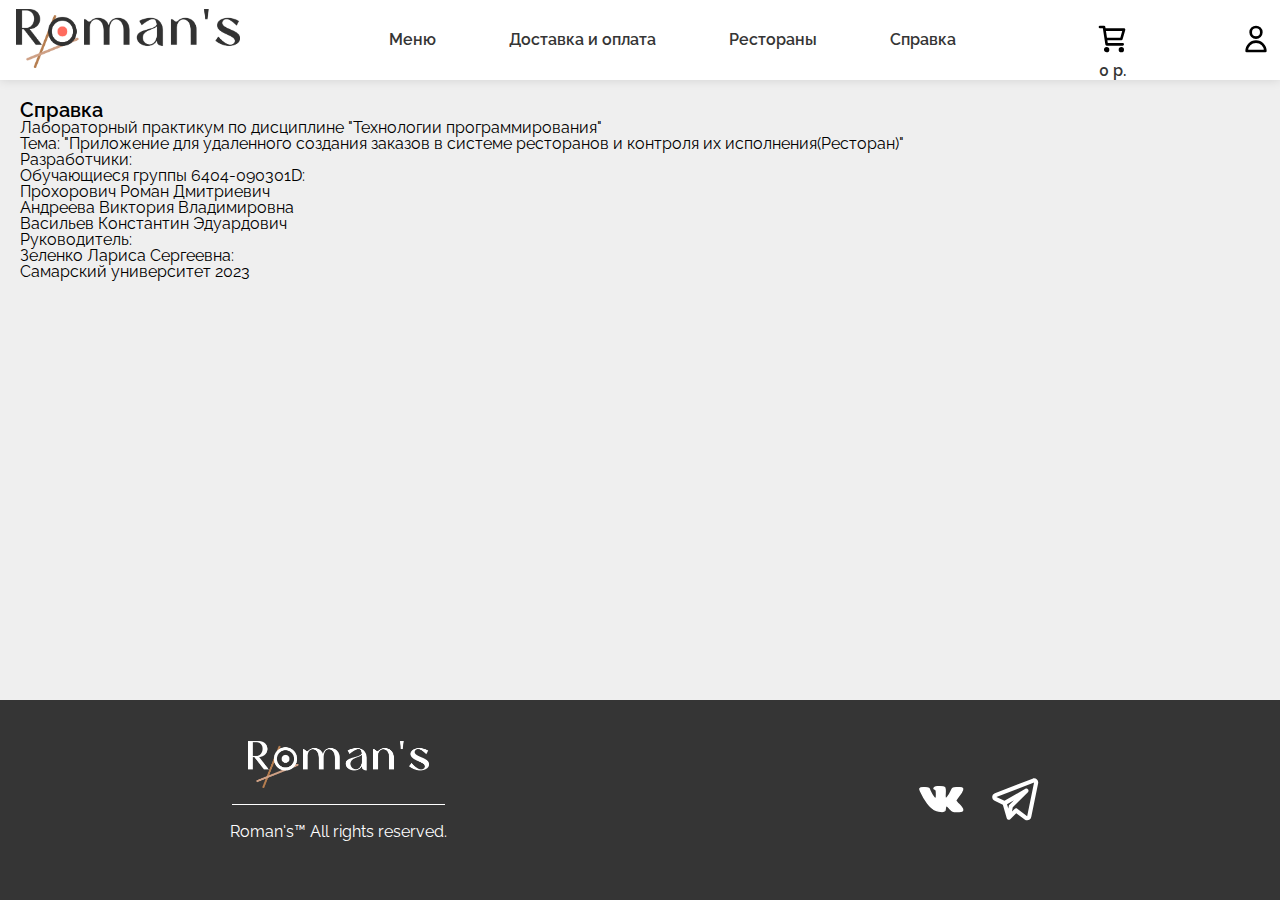
==== commit b59830f9: "fix" ====
--- a/frontend/about.html
+++ b/frontend/about.html
@@ -70,8 +70,8 @@
                 Лабораторный практикум по дисциплине "Технологии программирования"
             </p>
             <p>
-                Тема: <b>Приложение для удаленного создания заказов в системе ресторанов и контроля их
-                    исполнения(Ресторан)</b>
+                Тема: <b>"Приложение для удаленного создания заказов в системе ресторанов и контроля их
+                    исполнения(Ресторан)"</b>
             </p>
             <p>Разработчики:</p>
             <p> Обучающиеся группы 6404-090301D:</p>
--- a/frontend/index.css
+++ b/frontend/index.css
@@ -335,6 +335,7 @@
 }
 
 .header-account-menu p {
+  cursor: pointer;
   padding: 1em;
   transition: 0.2s ease-out;
   -webkit-transition: 0.2s ease-out;
@@ -433,6 +434,7 @@
 .content-status {
   color: var(--main-dark);
   display: flex;
+  justify-content: space-between;
   align-items: center;
   font-weight: 600;
   border-radius: 1em;
@@ -445,6 +447,11 @@
   -moz-border-radius: 1em;
   -ms-border-radius: 1em;
   -o-border-radius: 1em;
+}
+
+.content-status-close {
+  user-select: none;
+  cursor: pointer;
 }
 
 /* Menu */
@@ -536,13 +543,13 @@
 /* Cabinet */
 
 /* Data */
-.content-cabinet-tabs {
+.tabs {
   display: flex;
   flex-wrap: wrap;
   margin-bottom: 1em;
 }
 
-.content-cabinet-tab {
+.tab {
   flex-grow: 1;
   font-weight: 600;
   padding: 0.5em 1em;
@@ -563,11 +570,11 @@
   -o-transition: 0.2s ease-out;
 }
 
-.content-cabinet-tab:hover {
+.tab:hover {
   opacity: 80%;
 }
 
-.content-cabinet-tab-active {
+.tab-active {
   color: #fff;
   background-color: var(--main-dark);
 }
@@ -623,81 +630,111 @@
   gap: 1em;
 }
 
-.content-cabinet-order {
+.order {
   background-color: #00000020;
   color: var(--main-dark);
   display: flex;
   flex-wrap: wrap;
   justify-content: space-around;
   border-radius: 1em;
-  overflow: hidden;
-  box-shadow: var(--main-shadow);
-  transition: 0.2s ease-out;
-
-  -webkit-border-radius: 1em;
-  -moz-border-radius: 1em;
-  -ms-border-radius: 1em;
-  -o-border-radius: 1em;
-  -webkit-transition: 0.2s ease-out;
-  -moz-transition: 0.2s ease-out;
-  -ms-transition: 0.2s ease-out;
-  -o-transition: 0.2s ease-out;
-}
-
-.content-cabinet-order-info {
+  box-shadow: var(--main-shadow);
+  transition: 0.2s ease-out;
+
+  -webkit-border-radius: 1em;
+  -moz-border-radius: 1em;
+  -ms-border-radius: 1em;
+  -o-border-radius: 1em;
+  -webkit-transition: 0.2s ease-out;
+  -moz-transition: 0.2s ease-out;
+  -ms-transition: 0.2s ease-out;
+  -o-transition: 0.2s ease-out;
+}
+
+.order .dropdown {
+  flex-basis: 40%;
+  flex-grow: 1;
+}
+
+.order-header {
   width: 100%;
   color: var(--main-dark);
   background-color: white;
   font-weight: 600;
-  padding: 1em;
-  border-radius: 1em;
-
-  -webkit-border-radius: 1em;
-  -moz-border-radius: 1em;
-  -ms-border-radius: 1em;
-  -o-border-radius: 1em;
-}
-
-.content-cabinet-order-description-dishes {
+  overflow: hidden;
+  border-radius: 1em;
+  display: flex;
+  justify-content: space-between;
+  flex-wrap: wrap;
+
+  -webkit-border-radius: 1em;
+  -moz-border-radius: 1em;
+  -ms-border-radius: 1em;
+  -o-border-radius: 1em;
+}
+.order-button {
+  line-height: 1em;
+  flex-basis: 10%;
+  min-width: 10em;
+  flex-grow: 1;
+  color: #fff;
+  background-color: var(--main-dark);
+  font-size: 16px;
+  font-weight: 600;
+  box-sizing: border-box;
+  padding: 1em;
+  transition: 0.2s ease-out;
+
+  -webkit-transition: 0.2s ease-out;
+  -moz-transition: 0.2s ease-out;
+  -ms-transition: 0.2s ease-out;
+  -o-transition: 0.2s ease-out;
+}
+
+.order-button:hover {
+  opacity: 80%;
+}
+
+.order-info {
+  padding: 1em;
+  flex-basis: 50%;
+  flex-grow: 1;
+}
+
+.order-description-dishes,
+.order-description-data {
   flex-basis: 40%;
   flex-grow: 1;
   padding: 1em;
 }
 
-.content-cabinet-order-description-dish {
+.order-description-dish {
   display: flex;
   justify-content: space-between;
   margin-bottom: 1em;
   border-bottom: solid 2px var(--main-dark);
 }
 
-.content-cabinet-order-description-dish-name {
-  font-size: 16px;
-}
-
-.content-cabinet-order-description-sum {
-  font-weight: 600;
-}
-
-.content-cabinet-order-description-sum h1 {
+.order-description-dish-name {
+  font-size: 16px;
+}
+
+.order-description-sum {
+  font-weight: 600;
+}
+
+.order-description-sum h1 {
   float: left;
 }
 
-.content-cabinet-order-description-sum p {
+.order-description-sum p {
   float: right;
 }
 
-.content-cabinet-order-description-data {
-  flex-basis: 40%;
-  flex-grow: 1;
-  padding: 1em;
-}
-
-.content-cabinet-order-description-data h1 {
-  font-size: 16px;
-}
-
-.content-cabinet-order-description-data p {
+.order-description-data h1 {
+  font-size: 16px;
+}
+
+.order-description-data p {
   font-size: 16px;
   padding: 0.5em 0;
 }
@@ -773,6 +810,10 @@
 
 .content-summary-paymethods-button:hover {
   opacity: 80%;
+}
+
+.content-summary-paymethods-button:disabled {
+  opacity: 40%;
 }
 
 .dropdown-arrow {
@@ -793,6 +834,7 @@
 }
 
 .dropdown {
+  min-width: 300px;
   position: relative;
   margin: 1em 0;
   position: relative;
@@ -972,101 +1014,39 @@
   -o-border-radius: 1em;
 }
 
+/* Manager */
+
+.content-manager-dropdown-button {
+  flex-basis: 40%;
+  flex-grow: 1;
+  font-size: 16px;
+  font-weight: 600;
+  background-color: var(--main-dark);
+  color: #fff;
+  border-radius: 1em;
+  transition: 0.2s ease-out;
+  margin: 1em;
+  padding: 1em;
+
+  -webkit-border-radius: 1em;
+  -moz-border-radius: 1em;
+  -ms-border-radius: 1em;
+  -o-border-radius: 1em;
+  -webkit-transition: 0.2s ease-out;
+  -moz-transition: 0.2s ease-out;
+  -ms-transition: 0.2s ease-out;
+  -o-transition: 0.2s ease-out;
+}
+.content-manager-dropdown-button:hover {
+  opacity: 80%;
+}
+
 /* Courier */
-.content-courier-waiting,
-.content-courier-active {
+.content-courier-active,
+.content-courier-finished {
   display: flex;
   flex-direction: column;
   gap: 1em;
-}
-
-.content-courier-order {
-  background-color: #00000020;
-  color: var(--main-dark);
-  display: flex;
-  flex-wrap: wrap;
-  justify-content: space-around;
-  border-radius: 1em;
-  overflow: hidden;
-  box-shadow: var(--main-shadow);
-  transition: 0.2s ease-out;
-
-  -webkit-border-radius: 1em;
-  -moz-border-radius: 1em;
-  -ms-border-radius: 1em;
-  -o-border-radius: 1em;
-  -webkit-transition: 0.2s ease-out;
-  -moz-transition: 0.2s ease-out;
-  -ms-transition: 0.2s ease-out;
-  -o-transition: 0.2s ease-out;
-}
-
-.content-courier-order-header {
-  width: 100%;
-  color: var(--main-dark);
-  background-color: white;
-  font-weight: 600;
-  overflow: hidden;
-  border-radius: 1em;
-  display: flex;
-  justify-content: space-between;
-  flex-wrap: wrap;
-
-  -webkit-border-radius: 1em;
-  -moz-border-radius: 1em;
-  -ms-border-radius: 1em;
-  -o-border-radius: 1em;
-}
-
-.content-courier-order-info {
-  padding: 1em;
-  flex-basis: 50%;
-  flex-grow: 1;
-}
-
-.content-courier-order-button {
-  flex-basis: 10%;
-  flex-grow: 1;
-  color: #fff;
-  background-color: var(--main-dark);
-  font-size: 16px;
-  font-weight: 600;
-  box-sizing: border-box;
-  padding: 1em;
-  transition: 0.2s ease-out;
-
-  -webkit-transition: 0.2s ease-out;
-  -moz-transition: 0.2s ease-out;
-  -ms-transition: 0.2s ease-out;
-  -o-transition: 0.2s ease-out;
-}
-
-.content-courier-order-button:hover {
-  opacity: 80%;
-}
-
-.content-courier-order-description-dishes,
-.content-courier-order-description-data {
-  flex-basis: 40%;
-  flex-grow: 1;
-  padding: 1em;
-}
-
-.content-courier-order-description-sum h1 {
-  float: left;
-}
-
-.content-courier-order-description-sum p {
-  float: right;
-  font-weight: 600;
-}
-
-.content-courier-order-description-data h1 {
-  font-size: 16px;
-}
-
-.content-courier-order-description-data p {
-  padding: 0.5em 0;
 }
 
 /* Restaurants */
@@ -1089,13 +1069,14 @@
 }
 
 .content-restaurants-card-img {
-  max-width: 300px;
-  flex-grow: 1;
-  flex-basis: 10%;
+  flex-grow: 1;
+  flex-basis: 0;
 }
 
 .content-restaurants-card-img img {
   aspect-ratio: 1/1;
+  flex-grow: 1;
+  min-width: 200px;
   width: 100%;
   border-radius: 1em;
   -webkit-border-radius: 1em;
@@ -1107,6 +1088,7 @@
 .content-restaurants-card-info {
   flex-grow: 1;
   display: flex;
+  gap: 1em;
   flex-wrap: wrap;
   align-items: center;
   flex-basis: 50%;
@@ -1114,22 +1096,32 @@
 
 .content-restaurants-card-info * {
   align-self: flex-start;
-}
-
-.content-restaurants-card-info button {
+  width: 100%;
+}
+
+.content-restaurants-card-button {
   width: 100%;
   font-size: 16px;
   font-weight: 600;
   padding: 1em;
   color: #fff;
   background-color: var(--main-dark);
-  border-radius: 1em;
   align-self: flex-end;
-
-  -webkit-border-radius: 1em;
-  -moz-border-radius: 1em;
-  -ms-border-radius: 1em;
-  -o-border-radius: 1em;
+  border-radius: 1em;
+  transition: 0.2s ease-out;
+
+  -webkit-border-radius: 1em;
+  -moz-border-radius: 1em;
+  -ms-border-radius: 1em;
+  -o-border-radius: 1em;
+  -webkit-transition: 0.2s ease-out;
+  -moz-transition: 0.2s ease-out;
+  -ms-transition: 0.2s ease-out;
+  -o-transition: 0.2s ease-out;
+}
+
+.content-restaurants-card-button:hover {
+  opacity: 80%;
 }
 
 /* Content end */
@@ -1173,6 +1165,10 @@
   -moz-transition: 0.2s ease-out;
   -ms-transition: 0.2s ease-out;
   -o-transition: 0.2s ease-out;
+}
+
+.popup form label {
+  width: 100%;
 }
 
 .popup form input {
@@ -1298,9 +1294,9 @@
 .alert {
   position: fixed;
   display: block;
-  z-index: 100;
-  width: 100%;
-  top: -6em;
+  z-index: 9;
+  width: 100%;
+  top: 0;
   height: 6em;
   transition: 0.2s ease-out;
 
@@ -1311,15 +1307,14 @@
 }
 
 .alert-show {
-  transform: translateY(6em);
-  -webkit-transform: translateY(6em);
-  -moz-transform: translateY(6em);
-  -ms-transform: translateY(6em);
-  -o-transform: translateY(6em);
+  transform: translateY(80px);
+  -webkit-transform: translateY(80px);
+  -moz-transform: translateY(80px);
+  -ms-transform: translateY(80px);
+  -o-transform: translateY(80px);
 }
 
 .alert-body {
-  max-width: 1400px;
   box-sizing: border-box;
   box-shadow: var(--main-shadow);
   margin: auto;
@@ -1338,6 +1333,7 @@
 }
 
 .alert-close {
+  user-select: none;
   float: right;
   cursor: pointer;
   border-radius: 100%;
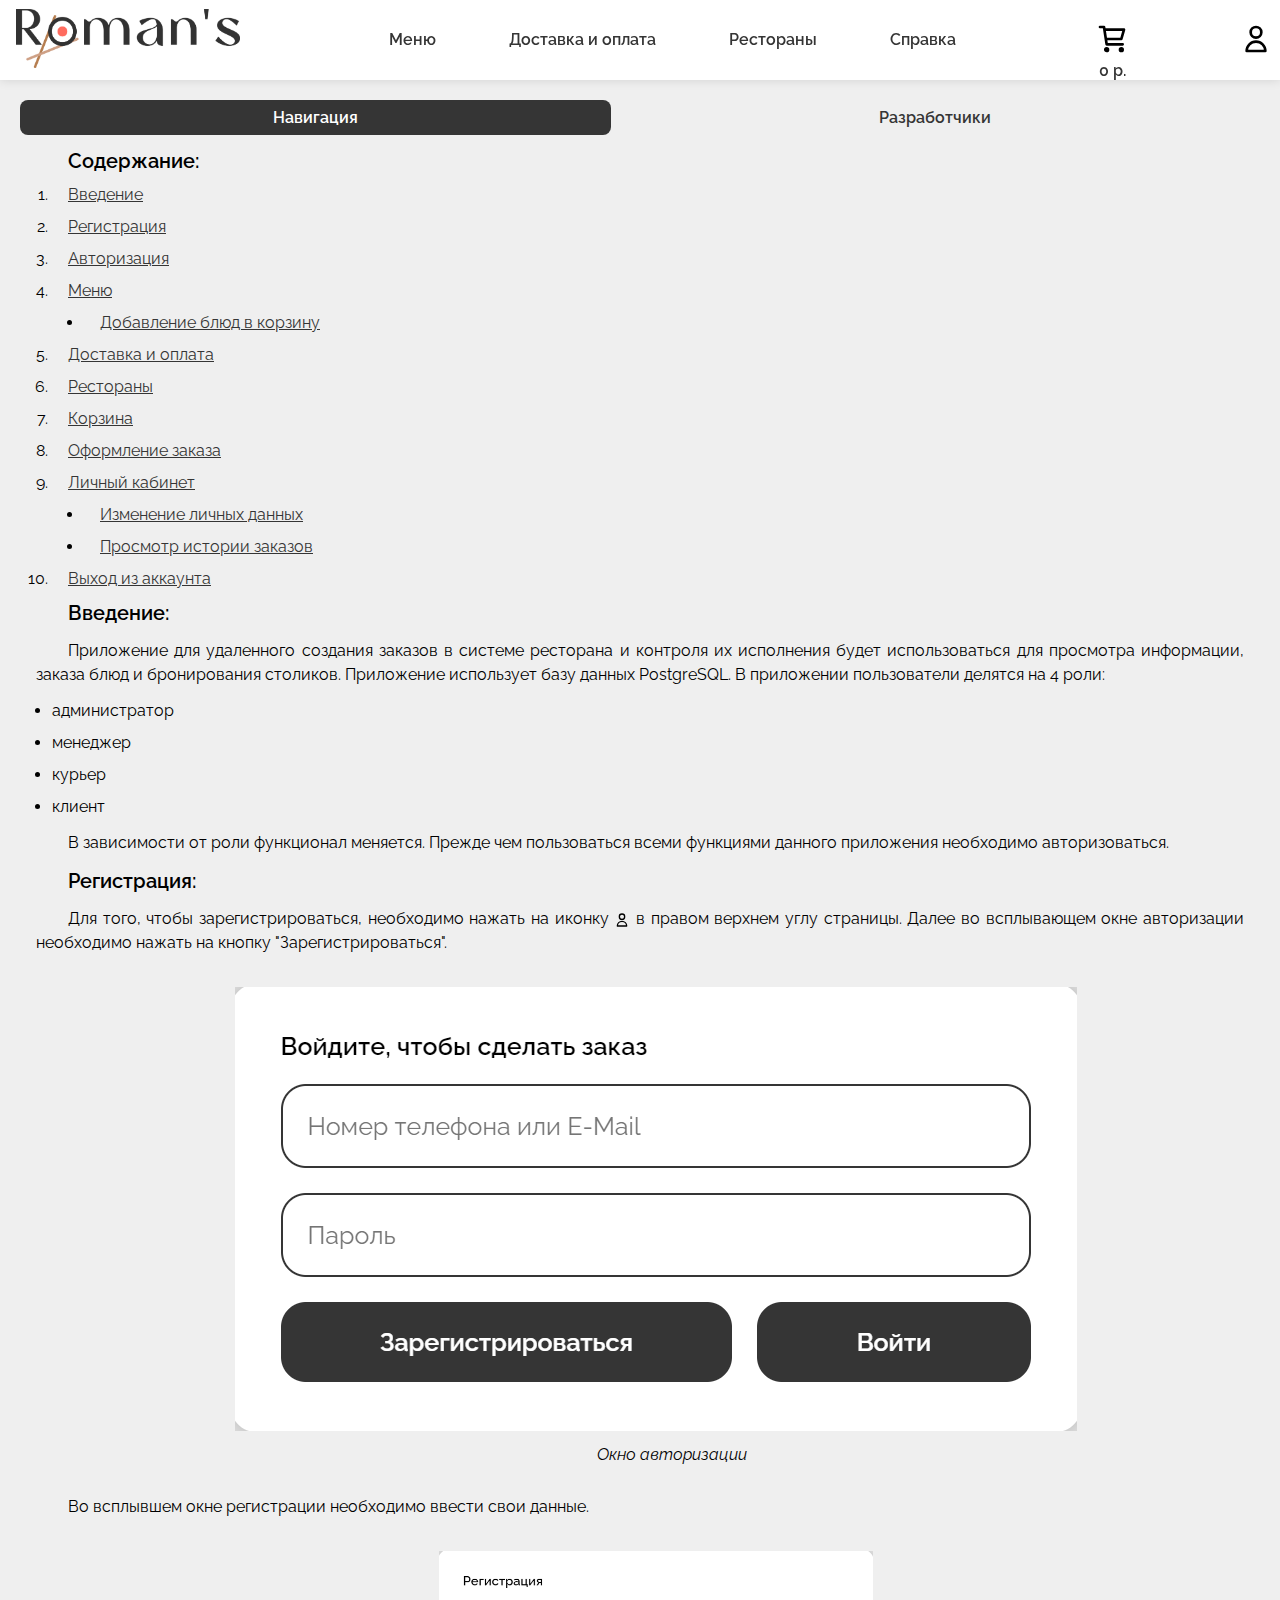
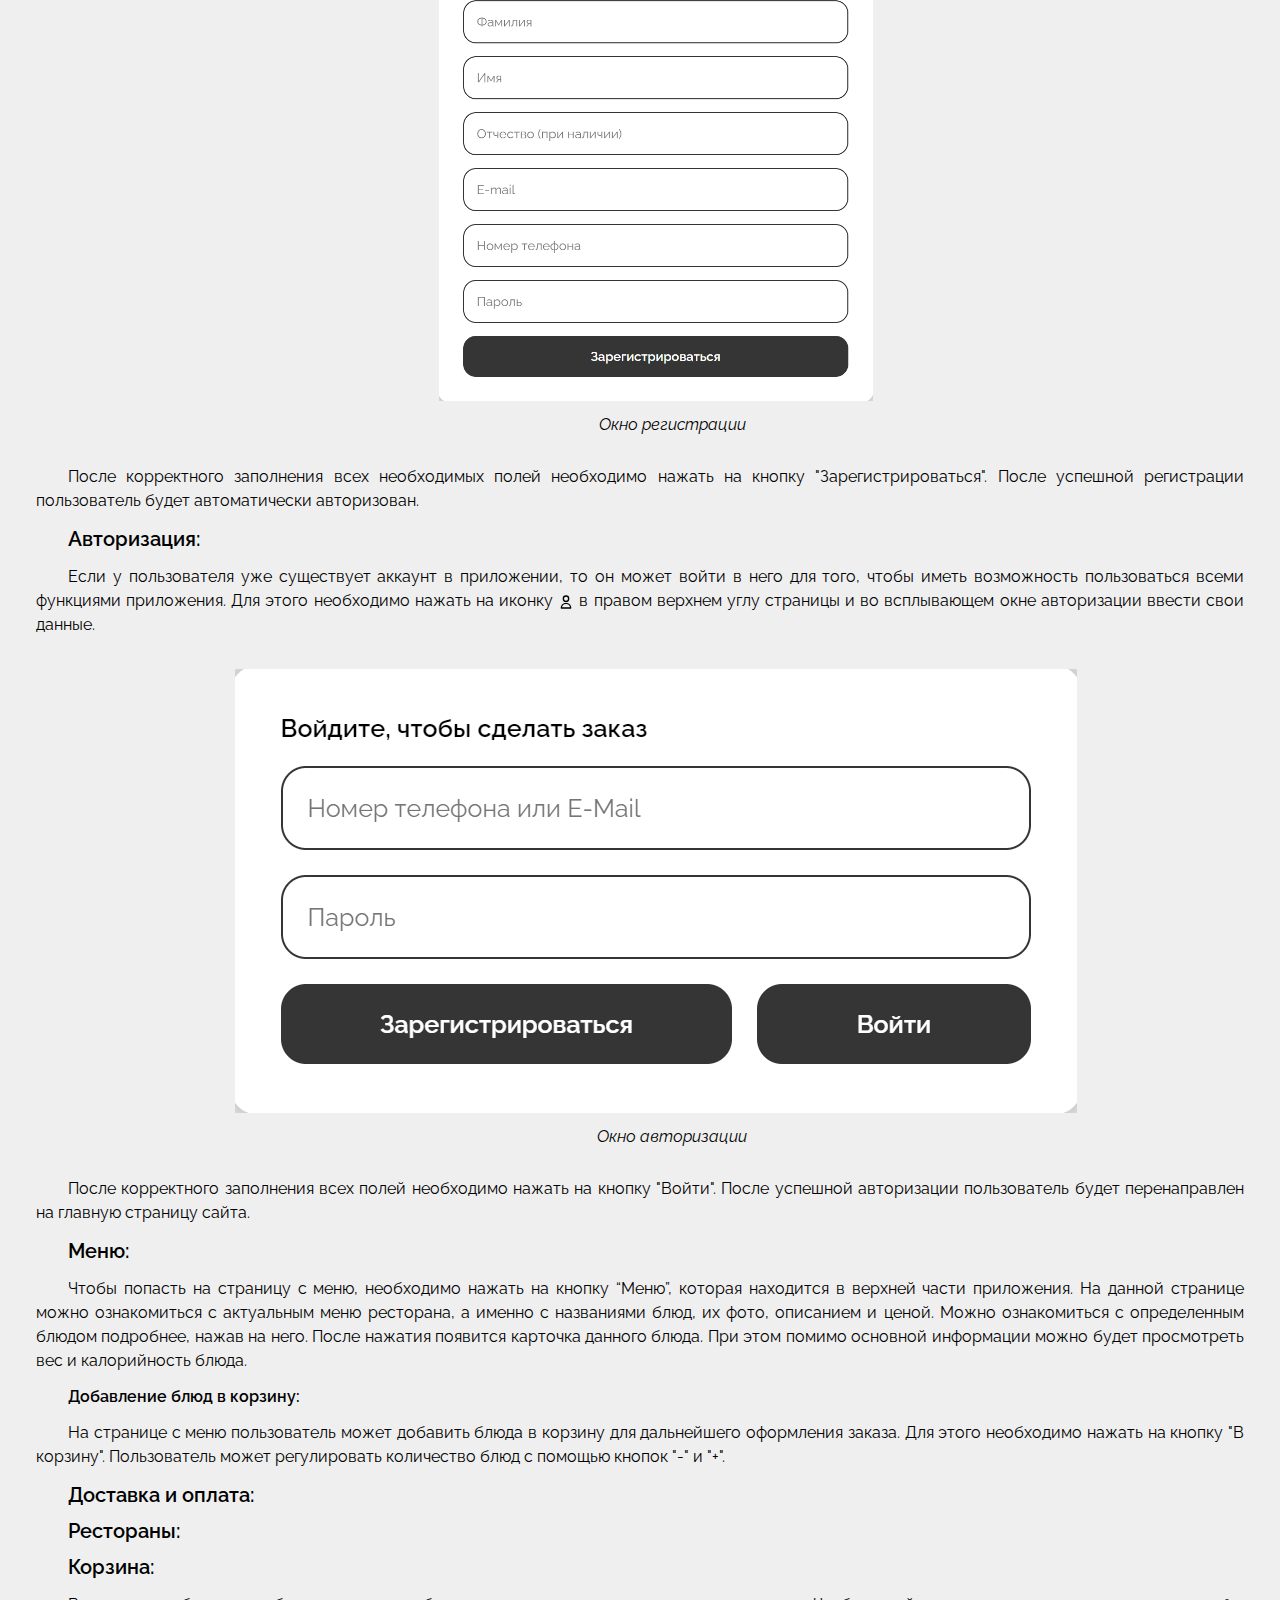
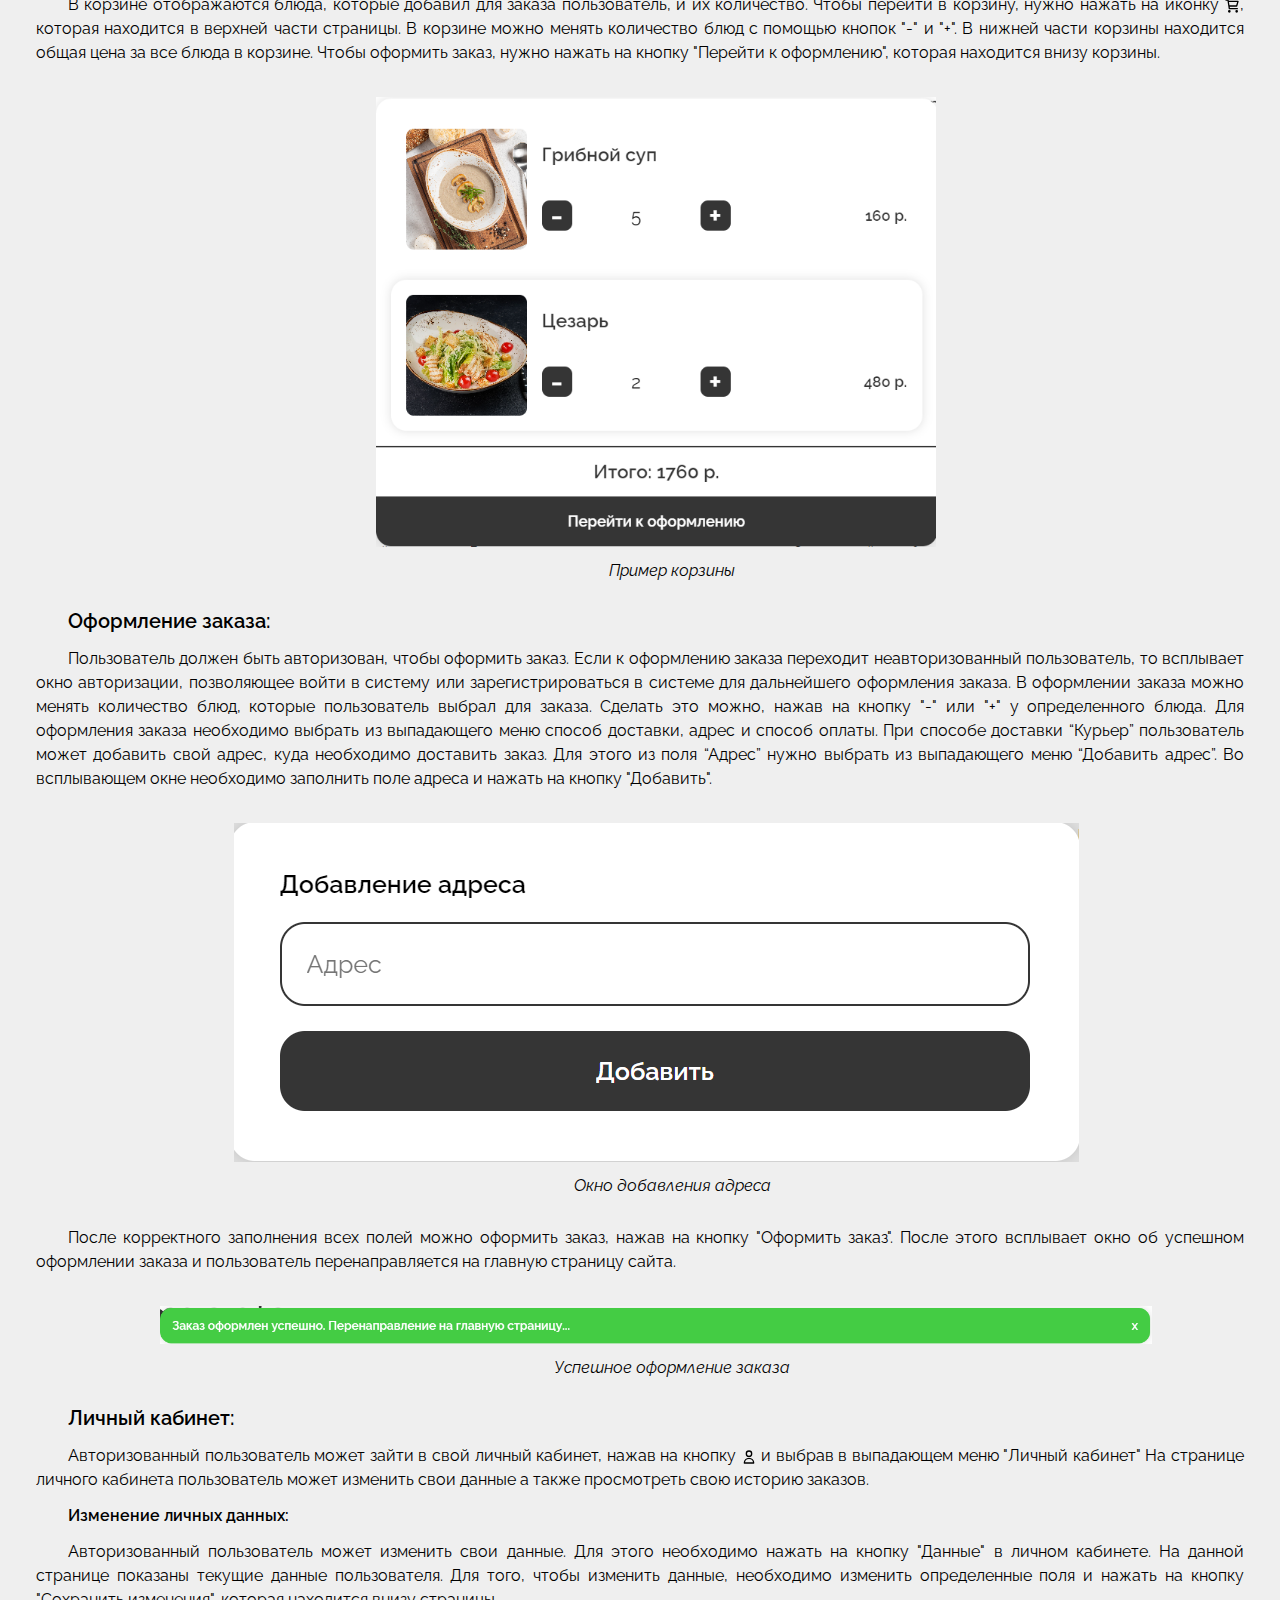
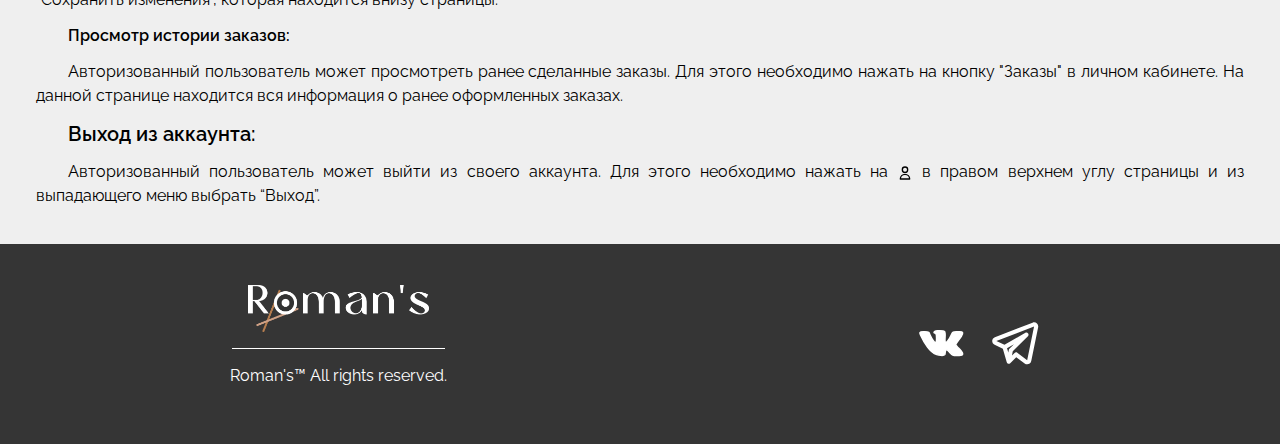
==== commit a1bcd19d: "about" ====
--- a/frontend/about.html
+++ b/frontend/about.html
@@ -60,26 +60,240 @@
 
     <div class="content">
 
+        <div class="tabs">
+            <button id="tab-manual" class="tab tab-active" type="button">Навигация</button>
+            <button id="tab-developers" class="tab" type="button">Разработчики</button>
+        </div>
+
         <div class="content-about-manual">
-            
-        </div>
-
-        <div class="content-about-developers">
+            <h1>Содержание:</h1>
+            <ol>
+                <li><a href="#intro">Введение</a></li>
+                <li><a href="#registration">Регистрация</a></li>
+                <li><a href="#authorization">Авторизация</a></li>
+                <li><a href="#menu">Меню</a>
+                    <ul>
+                        <li><a href="#menu-add">Добавление блюд в корзину</a></li>
+                    </ul>
+                </li>
+                <li><a href="#delivery">Доставка и оплата</a></li>
+                <li><a href="#restaurants">Рестораны</a></li>
+                <li><a href="#cart">Корзина</a></li>
+                <li><a href="#summary">Оформление заказа</a></li>
+                <li><a href="#cabinet">Личный кабинет</a>
+                    <ul>
+                        <li><a href="#cabinet-data">Изменение личных данных</a></li>
+                        <li><a href="#cabinet-orders">Просмотр истории заказов</a></li>
+                    </ul>
+                </li>
+                <li><a href="#exit">Выход из аккаунта</a></li>
+            </ol>
+
+            <div id="intro" style="position:relative; top:-80px;"></div>
+            <h1>Введение:</h1>
+            <p>
+                Приложение для удаленного создания заказов в системе ресторана и контроля их исполнения будет
+                использоваться
+                для просмотра информации, заказа блюд и бронирования столиков.
+                Приложение использует базу данных PostgreSQL.
+                В приложении пользователи делятся на 4 роли:
+            </p>
+            <ul>
+                <li>администратор</li>
+                <li>менеджер</li>
+                <li>курьер</li>
+                <li>клиент</li>
+            </ul>
+            <p>
+                В зависимости от роли функционал меняется.
+                Прежде чем пользоваться всеми функциями данного приложения необходимо авторизоваться.
+            </p>
+
+            <div id="registration" style="position:relative; top:-80px;"></div>
+            <h1>Регистрация:</h1>
+            <p>
+                Для того, чтобы зарегистрироваться, необходимо нажать на иконку <img
+                    src="./src/svg/user-svgrepo-com.svg" alt=""> в правом верхнем углу страницы. Далее во
+                всплывающем окне авторизации необходимо нажать на кнопку "Зарегистрироваться".
+            </p>
+
+            <div class="content-about-manual-picture">
+                <img src="./src/img/about-auth.png" alt="">
+                <h2>Окно авторизации</h2>
+            </div>
+
+            <p>
+                Во всплывшем окне регистрации необходимо ввести свои данные.
+            </p>
+
+            <div class="content-about-manual-picture">
+                <img src="./src/img/about-registration.png" alt="">
+                <h2>Окно регистрации</h2>
+            </div>
+
+            <p>
+                После корректного заполнения всех необходимых полей необходимо нажать на кнопку "Зарегистрироваться".
+                После успешной регистрации пользователь будет автоматически авторизован.
+            </p>
+
+            <div id="authorization" style="position:relative; top:-80px;"></div>
+            <h1>Авторизация:</h1>
+            <p>
+                Если у пользователя уже существует аккаунт в приложении, то он может войти в него для того, чтобы иметь
+                возможность пользоваться всеми функциями приложения. Для этого необходимо нажать на иконку <img
+                    src="./src/svg/user-svgrepo-com.svg" alt=""> в правом
+                верхнем
+                углу страницы и во всплывающем окне авторизации ввести свои данные.
+            </p>
+
+            <div class="content-about-manual-picture">
+                <img src="./src/img/about-auth.png" alt="">
+                <h2>Окно авторизации</h2>
+            </div>
+
+            <p>
+                После корректного заполнения всех полей необходимо нажать на кнопку "Войти".
+                После успешной авторизации пользователь будет перенаправлен на главную страницу сайта.
+            </p>
+
+            <div id="menu" style="position:relative; top:-80px;"></div>
+            <h1>Меню:</h1>
+            <p>
+                Чтобы попасть на страницу с меню, необходимо нажать на кнопку “Меню”, которая находится в верхней части
+                приложения.
+                На данной странице можно ознакомиться с актуальным меню ресторана, а именно с названиями блюд, их фото,
+                описанием и ценой.
+                Можно ознакомиться с определенным блюдом подробнее, нажав на него. После нажатия появится карточка
+                данного
+                блюда. При этом помимо основной информации можно будет просмотреть вес и калорийность блюда.
+            </p>
+
+            <div id="menu-add" style="position:relative; top:-80px;"></div>
+            <h2>Добавление блюд в корзину:</h2>
+            <p>
+                На странице с меню пользователь может добавить блюда в корзину для дальнейшего оформления заказа.
+                Для этого необходимо нажать на кнопку "В корзину".
+                Пользователь может регулировать количество блюд с помощью кнопок "-" и "+".
+            </p>
+
+            <div id="delivery" style="position:relative; top:-80px;"></div>
+            <h1>Доставка и оплата:</h1>
+
+            <div id="restaurants" style="position:relative; top:-80px;"></div>
+            <h1>Рестораны:</h1>
+
+            <div id="cart" style="position:relative; top:-80px;"></div>
+            <h1>Корзина:</h1>
+            <p>
+                В корзине отображаются блюда, которые добавил для заказа пользователь, и их количество.
+                Чтобы перейти в корзину, нужно нажать на иконку <img src="./src/svg/cart-shopping-svgrepo-com.svg"
+                    alt="">, которая находится в верхней части страницы.
+                В корзине можно менять количество блюд с помощью кнопок "-" и "+".
+                В нижней части корзины находится общая цена за все блюда в корзине.
+                Чтобы оформить заказ, нужно нажать на кнопку "Перейти к оформлению", которая находится внизу корзины.
+            </p>
+
+            <div class="content-about-manual-picture">
+                <img src="./src/img/about-cart-example.png" alt="">
+                <h2>Пример корзины</h2>
+            </div>
+
+            <div id="summary" style="position:relative; top:-80px;"></div>
+            <h1>Оформление заказа:</h1>
+            <p>
+                Пользователь должен быть авторизован, чтобы оформить заказ.
+                Если к оформлению заказа переходит неавторизованный пользователь, то всплывает окно авторизации,
+                позволяющее
+                войти в систему или зарегистрироваться в системе для дальнейшего оформления заказа.
+                В оформлении заказа можно менять количество блюд, которые пользователь выбрал для заказа. Сделать это
+                можно,
+                нажав на кнопку "-" или "+" у определенного блюда.
+                Для оформления заказа необходимо выбрать из выпадающего меню способ доставки, адрес и способ оплаты.
+                При способе доставки “Курьер” пользователь может добавить свой адрес, куда необходимо доставить заказ.
+                Для
+                этого из поля “Адрес” нужно выбрать из выпадающего меню “Добавить адрес”. Во всплывающем окне необходимо
+                заполнить поле адреса и нажать на кнопку "Добавить".
+            </p>
+
+            <div class="content-about-manual-picture">
+                <img src="./src/img/about-add-address.png" alt="">
+                <h2>Окно добавления адреса</h2>
+            </div>
+
+            <p>
+                После корректного заполнения всех полей можно оформить заказ, нажав на кнопку "Оформить заказ". После
+                этого всплывает
+                окно
+                об успешном оформлении заказа и пользователь перенаправляется на главную страницу сайта.
+            </p>
+
+            <div class="content-about-manual-picture">
+                <img src="./src/img/about-order-success.png" alt="">
+                <h2>Успешное оформление заказа</h2>
+            </div>
+
+            <div id="cabinet" style="position:relative; top:-80px;"></div>
+            <h1>Личный кабинет:</h1>
+            <p>
+                Авторизованный пользователь может зайти в свой личный кабинет, нажав на кнопку <img
+                    src="./src/svg/user-svgrepo-com.svg" alt=""> и выбрав в выпадающем
+                меню "Личный кабинет"
+                На странице личного кабинета пользователь может изменить свои данные а также просмотреть свою историю
+                заказов.
+            </p>
+
+            <div id="cabinet-data" style="position:relative; top:-80px;"></div>
+            <h2>Изменение личных данных:</h2>
+            <p>
+                Авторизованный пользователь может изменить свои данные. Для этого необходимо нажать на кнопку "Данные" в
+                личном
+                кабинете.
+                На данной странице показаны текущие данные пользователя.
+                Для того, чтобы изменить данные, необходимо изменить определенные поля и нажать на кнопку "Сохранить
+                изменения", которая
+                находится внизу страницы.
+            </p>
+
+            <div id="cabinet-orders" style="position:relative; top:-80px;"></div>
+            <h2>Просмотр истории заказов:</h2>
+            <p>
+                Авторизованный пользователь может просмотреть ранее сделанные заказы. Для этого необходимо нажать на
+                кнопку "Заказы"
+                в личном кабинете.
+                На данной странице находится вся информация о ранее оформленных заказах.
+            </p>
+
+            <div id="exit" style="position:relative; top:-80px;"></div>
+            <h1>Выход из аккаунта:</h1>
+            <p>
+                Авторизованный пользователь может выйти из своего аккаунта.
+                Для этого необходимо нажать на <img src="./src/svg/user-svgrepo-com.svg" alt=""> в правом верхнем углу
+                страницы и из выпадающего меню выбрать “Выход”.
+            </p>
+
+
+        </div>
+
+        <div class="content-about-developers display-none">
             <h1>Справка</h1>
             <p>
                 Лабораторный практикум по дисциплине "Технологии программирования"
             </p>
-            <p>
-                Тема: <b>"Приложение для удаленного создания заказов в системе ресторанов и контроля их
-                    исполнения(Ресторан)"</b>
-            </p>
-            <p>Разработчики:</p>
-            <p> Обучающиеся группы 6404-090301D:</p>
-            <p> Прохорович Роман Дмитриевич</p>
-            <p> Андреева Виктория Владимировна</p>
-            <p> Васильев Константин Эдуардович</p>
-            <p>Руководитель:</p>
-            <p> Зеленко Лариса Сергеевна:</p>
+            <h2>
+                Тема:
+            </h2>
+            <p>
+                "Приложение для удаленного создания заказов в системе ресторанов и контроля их исполнения (Ресторан)"
+            </p>
+            <h2>Разработчики:</h2>
+            <p>Обучающиеся группы 6404-090301D:</p>
+            <ul>
+                <li>Прохорович Роман Дмитриевич</li>
+                <li>Андреева Виктория Владимировна</li>
+                <li>Васильев Константин Эдуардович</li>
+            </ul>
+            <h2>Руководитель:</h2>
+            <p>Зеленко Лариса Сергеевна</p>
             <p>
                 Самарский университет 2023
             </p>
@@ -104,5 +318,6 @@
 </body>
 
 <script type="module" src="./index.js"></script>
+<script src="./src/js/about.js"></script>
 
 </html>--- a/frontend/index.css
+++ b/frontend/index.css
@@ -11,6 +11,11 @@
 
 h1 {
   font-size: 20px;
+  font-weight: 600;
+}
+
+h2 {
+  font-size: 16px;
   font-weight: 600;
 }
 
@@ -740,8 +745,7 @@
 }
 
 .content-cabinet-about h1,
-h2 {
-  font-weight: 600;
+.content-cabinet-about h2 {
   padding: 1em 0;
 }
 
@@ -947,10 +951,74 @@
 }
 
 /* About */
-.content-about {
+.content-about-manual * {
+  margin: 1rem;
+}
+
+.content-about-manual p,
+.content-about-manual h1,
+.content-about-manual h2 {
+  text-indent: 2rem;
+}
+
+.content-about-manual ol {
+  list-style: decimal;
+}
+
+.content-about-manual > ol li>a {
+  text-decoration: underline;
+  transition: .2s ease-out;
+  -webkit-transition: .2s ease-out;
+  -moz-transition: .2s ease-out;
+  -ms-transition: .2s ease-out;
+  -o-transition: .2s ease-out;
+}
+
+.content-about-manual > ol li>a:hover {
+  color: blue;
+}
+
+.content-about-manual ul {
+  list-style-type: disc;
+}
+
+.content-about-manual > p {
+  line-height: 1.5em;
+  text-align: justify;
+}
+
+.content-about-manual > p > img {
+  height: 1em;
+  position: relative;
+  top: 0.25em;
+  margin: 0;
+}
+
+.content-about-manual-picture {
+  width: 100%;
   display: flex;
   flex-direction: column;
-  gap: 1em;
+  align-items: center;
+  justify-content: center;
+}
+
+.content-about-manual-picture h2 {
+  font-style: italic;
+  font-weight: 400;
+  margin-top: 0;
+}
+
+.content-about-manual-picture img {
+  max-width: 80%;
+  max-height: 50vh;
+}
+
+.content-about-developers * {
+  margin: 1rem;
+}
+
+.content-about-developers ul {
+  list-style-type: circle;
 }
 
 /* Admin */
